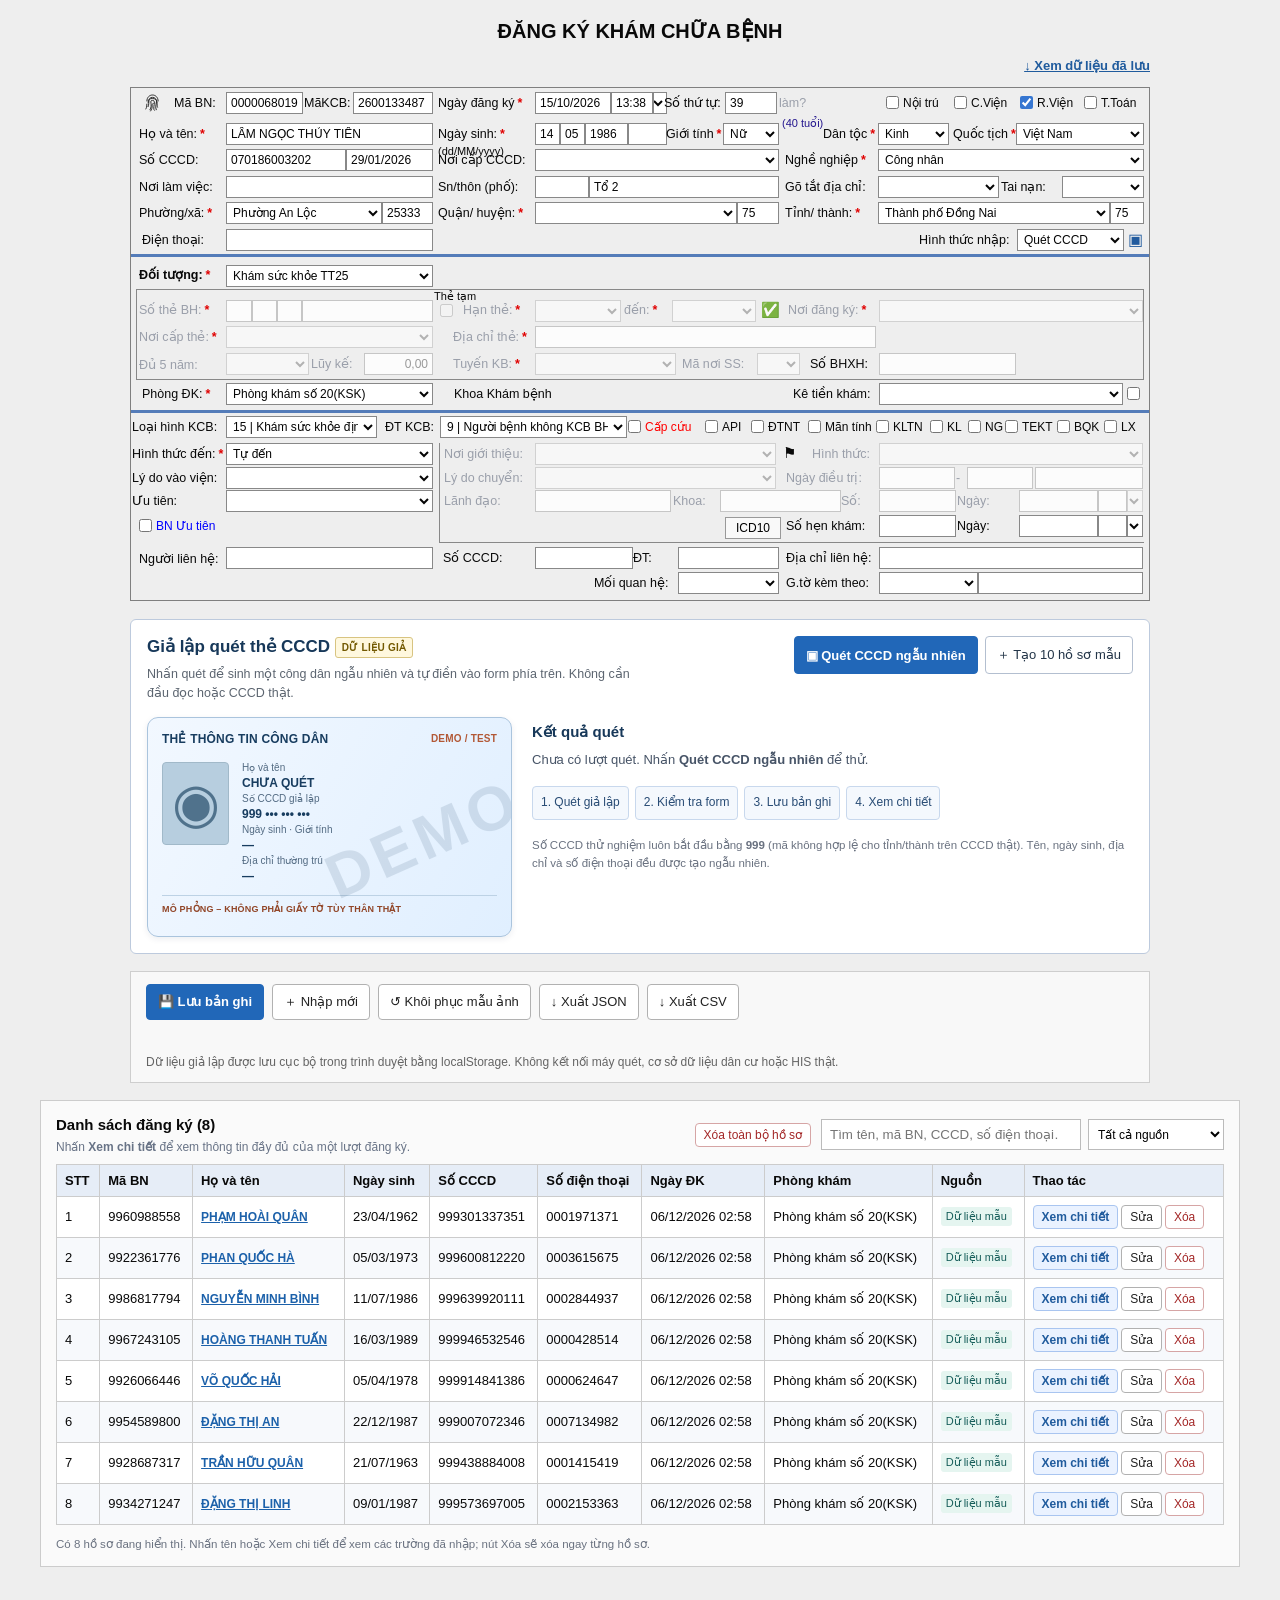
==== ban-chay-truc-tiep.html @ fde7bf36 "Add HIS registration demo" ====
<!doctype html>
<html lang="vi">
<head>
  <meta charset="UTF-8">
  <meta name="viewport" content="width=device-width, initial-scale=1.0">
  <meta name="description" content="Website giả lập đăng ký khám chữa bệnh: quét CCCD ngẫu nhiên và xem chi tiết danh sách hồ sơ, chạy offline.">
  <title>Đăng ký khám chữa bệnh – Mô phỏng HIS & quét CCCD</title>
  <style>
:root { font-family: Arial, Tahoma, sans-serif; color: #090909; background: #eee; }
* { box-sizing: border-box; }
body { margin: 0; min-width: 320px; font-family: Arial, Tahoma, sans-serif; background: #eee; }
main { padding: 0 12px 36px; }
h1 { text-align: center; font-size: 20px; font-weight: 700; line-height: 25px; margin: 19px 0 40px; }
.stage-scroll { max-width: 1020px; width: 100%; margin: 0 auto; overflow-x: auto; overflow-y: hidden; }
.his-frame {
  width: 1020px; height: 514px; position: relative; display: block;
  background: #eee; border: 1px solid #7f7f7f; font-family: Arial, Tahoma, sans-serif;
  font-size: 12.5px; line-height: normal; flex-shrink: 0;
}
.his-frame .label,
.his-frame .note,
.his-frame .subtle-text { position: absolute; line-height: 22px; white-space: nowrap; font-size: 12.5px; }
.his-frame .label { color: #080808; }
.his-frame .label.bold { font-weight: bold; }
.his-frame .label.blue { color: #0616d4; }
.his-frame .label.red { color: red; }
.his-frame .label.muted { color: #9a9faa; }
.his-frame .required { color: #e00000; margin-left: 3px; font-weight: 700; }
.his-frame input:not([type=checkbox]),
.his-frame select,
.his-frame .fake-button {
  position: absolute; width: 100px; height: 22px; padding: 1px 4px;
  background: #fff; color: #050505; border: 1px solid #888;
  border-radius: 0; font-family: Arial, Tahoma, sans-serif; font-size: 12px;
  box-shadow: none; outline-offset: 0;
}
.his-frame input:focus, .his-frame select:focus, .his-frame .fake-button:focus-visible {
  outline: 2px solid #2574c9; outline-offset: -1px;
}
.his-frame select { padding: 0 2px; }
.his-frame input:disabled, .his-frame select:disabled,
.his-frame input:read-only { background: #fcfcfc; color: #999; border-color: #c6c6c6; }
.his-frame .right-text { text-align: right; }
.his-frame .checkbox-field { position: absolute; height: 21px; white-space: nowrap; display: flex; align-items: center; gap: 4px; font-size: 12px; cursor: pointer; }
.his-frame .checkbox-field input { appearance: auto; margin: 0; width: 13px; height: 13px; accent-color: #3676d1; flex: none; }
.his-frame .checkbox-field.muted { color: #9a9faa; }
.his-frame .checkbox-field.blue { color: blue; }
.his-frame .checkbox-field.red { color: red; }
.his-frame .divider { position: absolute; left: 0; width: 1018px; height: 3px; background: #547cb9; }
.his-frame .panel { position: absolute; border: 1px solid #999; pointer-events: none; }
.his-frame .fingerprint { position: absolute; left: 14px; top: 6px; width: 15px; height: 19px; }
.his-frame .note { font-size: 11px; }
.his-frame .age { font-size: 11px; color: #24168e; font-weight: normal; }
.his-frame .mini-button { position: absolute; min-height: 21px; border: 1px solid #999; background: #f9f9f9; padding: 0 5px; cursor: pointer; font-size: 12px; font-family: Arial; }
.his-frame .mini-button:focus-visible { outline: 2px solid #3577c5; }
.his-frame .symbol { position: absolute; line-height: 20px; text-align: center; font-size: 15px; }
.his-frame .wide-select { font-size: 12px; }
.his-frame .insurance-overlay { position:absolute; left:5px; top:201px; width:1008px; height:91px; border: 1px solid #888; pointer-events: none; }
.his-frame .referral-area { position:absolute; left:308px; top:355px; width:705px; height:100px; border-left: 1px solid #888; border-bottom: 1px solid #888; pointer-events: none; }
.his-frame .demo-selected { background: #1877d6 !important; color: white !important; }
.actions, .records-section { max-width: 1020px; margin: 17px auto 0; }
.actions { background: #f8f8f8; padding: 12px 15px; border: 1px solid #cecece; }
.button-group { display: flex; flex-wrap: wrap; gap: 8px; }
.actions button, .records-section button { font: 13px Arial, sans-serif; padding: 8px 11px; background: #fff; border: 1px solid #b1b1b1; color: #222; border-radius: 4px; cursor: pointer; }
.actions button:hover, .records-section button:hover { background: #e9f1ff; }
.actions button.primary { background: #2167b8; color: white; border-color: #2167b8; font-weight: 600; }
.actions button.primary:hover { background: #19518f; }
.actions .status { margin: 10px 0 5px; min-height: 17px; font-size: 13px; color: #285180; }
.actions .status.error { color: #b3261e; }
.actions small { font-size: 12px; color: #646464; }
.records-section { padding: 15px; background: #fafafa; border: 1px solid #ccc; }
.section-header { display: flex; justify-content: space-between; align-items: center; gap: 14px; margin-bottom: 10px; }
.section-header h2 { margin: 0; font-size: 15px; }
.section-header input { width: 290px; max-width: 100%; height: 31px; border: 1px solid #bbb; padding: 5px 8px; }
.table-scroll { overflow-x: auto; }
.records-section table { border-collapse: collapse; width: 100%; min-width: 800px; font-size: 12.5px; background: #fff; }
.records-section th, .records-section td { border: 1px solid #ccc; padding: 8px; text-align: left; vertical-align: middle; }
.records-section th { background: #e6edf7; }
.records-section .empty { text-align: center; color: #777; padding: 18px; }
.records-section button { padding: 4px 8px; font-size: 12px; margin-right: 3px; }
@media (max-width: 1050px) { .stage-scroll { border-right: 1px solid #bbb; } }
@media (max-width: 600px) {
  main { padding: 0 8px 24px; }
  h1 { font-size: 18px; margin: 14px 0 23px; }
  .section-header { align-items: flex-start; flex-direction: column; }
  .section-header input { width: 100%; }
}

/* Scanner CCCD và bảng hồ sơ mở rộng. Các phần này nằm dưới form gốc. */
.scanner-section { max-width:1020px; margin:18px auto 0; border:1px solid #bdcadd; background:#fff; padding:16px; border-radius:6px; }
.scanner-heading {display:flex; justify-content:space-between; align-items:flex-start; gap:16px; margin-bottom:14px;}
.scanner-heading h2 { margin:0 0 7px; font-size:17px; color:#173859; }
.scanner-heading p {font-size:12.5px; color:#5c6570; line-height:1.5; margin:0; max-width:500px;}
.demo-pill {display:inline-flex; vertical-align:middle; padding:4px 6px; border-radius:3px; border:1px solid #d8c481; background:#fff8de; color:#735900; font-weight:700; font-size:10px; letter-spacing:.3px;}
.scanner-controls {display:flex; flex-wrap:wrap; gap:7px; justify-content:flex-end;}
.scanner-section button, .detail-dialog button {font:13px Arial,Tahoma,sans-serif; cursor:pointer; padding:9px 11px; background:#fff; color:#233548; border:1px solid #b3bfd0; border-radius:4px;}
.scanner-section button:hover, .detail-dialog button:hover {background:#eaf2fc;}
.scanner-section button.scan-primary, .detail-actions button.primary {background:#2167b8; border-color:#2167b8; color:white; font-weight:600;}
.scanner-section button.scan-primary:hover, .detail-actions button.primary:hover {background:#184f93;}
.scan-content {display:grid; grid-template-columns:365px minmax(0,1fr); gap:20px; align-items:stretch;}
.mock-card {background:linear-gradient(120deg,#f2f8ff,#e0efff); border:1px solid #aac4dd; border-radius:11px; padding:14px; min-height:220px; box-shadow:0 2px 6px rgba(15,43,77,.08); color:#183d60; position:relative; overflow:hidden;}
.mock-card::after {content:'DEMO'; pointer-events:none; position:absolute; right:-15px; bottom:62px; transform:rotate(-24deg); opacity:.12; font-weight:900; font-size:62px; letter-spacing:5px;}
.mock-card-top,.mock-card-bottom {display:flex; align-items:center; justify-content:space-between; font-size:12px; letter-spacing:.2px;}
.mock-card-top span {font-weight:700; font-size:10px; color:#b25836;}
.mock-card-body {display:flex; gap:13px; margin:16px 0 12px;}
.mock-avatar {flex:0 0 67px; height:83px; background:#b7cedf; color:#50728c; border:1px solid #a1b9c9; border-radius:4px; font-size:55px; text-align:center; line-height:80px;}
.mock-card-info {display:grid; grid-template-columns:1fr; gap:3px; font-size:11px; min-width:0;}
.mock-card-info span {font-size:10px; color:#536b83;}
.mock-card-info strong {font-size:12px; overflow-wrap:anywhere;}
.mock-card-bottom {font-size:9px; font-weight:700; color:#914527; border-top:1px solid #bdd2e5; padding-top:8px;}
.scanner-explanation {font-size:13px; line-height:1.6; color:#475467;}
.scanner-explanation h3 {font-size:15px; color:#173859; margin:3px 0 6px;}
.scanner-explanation p {margin:0 0 12px;}
.scan-steps {display:flex; flex-wrap:wrap; gap:6px; margin:16px 0;}
.scan-steps span {border:1px solid #c8d8ed; background:#f4f8fd; color:#294c75; padding:6px 8px; border-radius:4px; font-size:12px;}
.scanner-explanation .scanner-note {font-size:11.5px; color:#6a7280;}
.records-section .section-header p {font-size:12px; color:#687386; margin:7px 0 0;}
.records-filters {display:flex; gap:7px; align-items:center; flex-wrap:wrap;}
.records-filters #search-records {width:260px;}
.records-filters select {height:31px; border:1px solid #bbb; padding:4px 5px; background:#fff; font-size:12px;}
.records-section table {min-width:990px;}
.records-section tbody tr:hover {background:#f6faff;}
.records-section td.actions-cell {white-space:nowrap;}
.records-section .detail-row-btn {background:#eaf2ff; border-color:#a9c5f0; color:#205b9d; font-weight:600;}
.records-section .link-name {background:transparent; border:0; color:#1c61aa; text-decoration:underline; padding:0; font-weight:600;}
.records-section .link-name:hover {background:transparent; color:#114273;}
.source-tag {display:inline-block; font-size:11px; padding:3px 5px; color:#155d59; background:#e5f5f0; border-radius:3px; white-space:nowrap;}
.table-tip {color:#6a7280; font-size:11.5px; margin:12px 0 0;}
.his-frame button.scan-shortcut {background:transparent; border:0; padding:0; cursor:pointer; font-size:16px; color:#225b9e; position:absolute;}
.his-frame button.scan-shortcut:hover {background:#e5f0ff;}
.detail-dialog {position:fixed; width:min(880px,calc(100vw - 26px)); max-width:880px; max-height:min(90vh,1000px); padding:0; border:1px solid #a9bcd0; border-radius:8px; box-shadow:0 15px 60px rgba(0,0,0,.24); color:#1a2738; background:#fff; font-family:Arial,Tahoma,sans-serif;}
.detail-dialog::backdrop {background:rgba(22,32,50,.59);}
.detail-header {padding:17px 21px 15px; background:#e9f2fd; border-bottom:1px solid #cbdbea; display:flex; align-items:flex-start; justify-content:space-between; gap:12px;}
.detail-eyebrow {font-size:10px; letter-spacing:1px; font-weight:700; color:#4e6784;}
.detail-header h2 {margin:6px 0; font-size:21px;}
.detail-header p {font-size:12px; color:#64728a; margin:0;}
.detail-dialog .detail-close {font-size:18px; padding:5px 11px; line-height:1;}
.detail-toolbar {padding:10px 21px; display:flex; justify-content:space-between; align-items:center; gap:8px; border-bottom:1px solid #eceff3;}
.detail-toolbar .show-all {font-size:12px; color:#44536a; display:flex; align-items:center; gap:6px; cursor:pointer;}
.detail-content {padding:16px 21px 20px; overflow-y:auto; max-height:calc(90vh - 230px);}
.detail-group {margin-bottom:16px;}
.detail-group h3 {font-size:13px; margin:0; color:#275c92; padding:9px 10px; background:#eaf2fb; border:1px solid #d1e1f4;}
.detail-grid {display:grid; grid-template-columns:repeat(2,minmax(0,1fr)); border-left:1px solid #e0e6ef; border-top:0;}
.detail-field {display:flex; flex-direction:column; gap:5px; padding:10px; border-right:1px solid #e0e6ef; border-bottom:1px solid #e0e6ef; min-width:0;}
.detail-field dt {font-size:11px; color:#69788c;}
.detail-field dd {font-size:13px; font-weight:600; color:#263342; margin:0; overflow-wrap:anywhere;}
.detail-field dd.no-value {color:#a3a9b2; font-weight:normal;}
.detail-actions {display:flex; justify-content:flex-end; gap:7px; padding:12px 21px; border-top:1px solid #d6e0eb; background:#f7f9fc;}
@media(max-width:850px){.scanner-heading{flex-direction:column;} .scanner-controls{justify-content:flex-start;} .scan-content{grid-template-columns:1fr;} .mock-card{max-width:480px;} .records-filters{width:100%;} .records-filters #search-records{flex:1; min-width:180px;} }
@media(max-width:480px){.scanner-section{padding:12px;} .mock-card{padding:9px;} .mock-card-top{font-size:10px;} .detail-grid{grid-template-columns:1fr;} .detail-header{padding:12px;} .detail-content{padding:10px;} .detail-actions{flex-wrap:wrap;} .detail-toolbar{padding:9px 12px;} }

.list-shortcut {max-width:1020px; margin:-26px auto 14px; text-align:right; font-size:13px;}
.list-shortcut a {color:#205b9d; font-weight:600;}
.records-section {max-width:1200px; scroll-margin-top:12px;}
.records-section table {font-size:13px;}
.records-section tbody tr:nth-child(even) {background:#f7f9fc;}
.records-section .delete-row, .records-section .delete-all {color:#a32626; border-color:#d6a5a5;}
.records-section .delete-row:hover, .records-section .delete-all:hover {background:#fff0f0;}
.records-section button:disabled {opacity:.5; cursor:not-allowed;}

  </style>
</head>
<body>
  <main>
    <h1>ĐĂNG KÝ KHÁM CHỮA BỆNH</h1>
    <p class="list-shortcut"><a href="#registration-list">↓ Xem dữ liệu đã lưu</a></p>
    <div class="stage-scroll" role="region" aria-label="Form đăng ký khám chữa bệnh; cuộn ngang nếu màn hình nhỏ" tabindex="0">
      <form id="registration-form" class="his-frame" autocomplete="off" novalidate>
        <!-- Các trường HTML được tạo bằng app.js sau khi DOM đã sẵn sàng (script defer). -->
      </form>
    </div>

    <section class="scanner-section" aria-labelledby="scanner-title">
      <div class="scanner-heading">
        <div>
          <h2 id="scanner-title">Giả lập quét thẻ CCCD <span class="demo-pill">DỮ LIỆU GIẢ</span></h2>
          <p>Nhấn quét để sinh một công dân ngẫu nhiên và tự điền vào form phía trên. Không cần đầu đọc hoặc CCCD thật.</p>
        </div>
        <div class="scanner-controls">
          <button id="scan-cccd" class="scan-primary" type="button">▣ Quét CCCD ngẫu nhiên</button>
          <button id="generate-records" type="button">＋ Tạo 10 hồ sơ mẫu</button>
        </div>
      </div>
      <div class="scan-content">
        <div class="mock-card" id="mock-card" aria-live="polite">
          <div class="mock-card-top"><strong>THẺ THÔNG TIN CÔNG DÂN</strong><span>DEMO / TEST</span></div>
          <div class="mock-card-body">
            <div class="mock-avatar" aria-hidden="true">◉</div>
            <div class="mock-card-info">
              <span>Họ và tên</span><strong id="card-full-name">CHƯA QUÉT</strong>
              <span>Số CCCD giả lập</span><strong id="card-national-id">999 ••• ••• •••</strong>
              <span>Ngày sinh · Giới tính</span><strong id="card-birth">—</strong>
              <span>Địa chỉ thường trú</span><strong id="card-address">—</strong>
            </div>
          </div>
          <div class="mock-card-bottom">MÔ PHỎNG – KHÔNG PHẢI GIẤY TỜ TÙY THÂN THẬT</div>
        </div>
        <div class="scanner-explanation">
          <h3>Kết quả quét</h3>
          <p id="scan-result" role="status">Chưa có lượt quét. Nhấn <strong>Quét CCCD ngẫu nhiên</strong> để thử.</p>
          <div class="scan-steps"><span>1. Quét giả lập</span><span>2. Kiểm tra form</span><span>3. Lưu bản ghi</span><span>4. Xem chi tiết</span></div>
          <p class="scanner-note">Số CCCD thử nghiệm luôn bắt đầu bằng <strong>999</strong> (mã không hợp lệ cho tỉnh/thành trên CCCD thật). Tên, ngày sinh, địa chỉ và số điện thoại đều được tạo ngẫu nhiên.</p>
        </div>
      </div>
    </section>

    <section class="actions" aria-label="Thao tác trên form">
      <div class="button-group">
        <button type="submit" form="registration-form" class="primary">💾 Lưu bản ghi</button>
        <button id="new-record" type="button">＋ Nhập mới</button>
        <button id="reset-demo" type="button">↺ Khôi phục mẫu ảnh</button>
        <button id="export-json" type="button">↓ Xuất JSON</button>
        <button id="export-csv" type="button">↓ Xuất CSV</button>
      </div>
      <p id="status-message" class="status" aria-live="polite"></p>
      <small>Dữ liệu giả lập được lưu cục bộ trong trình duyệt bằng localStorage. Không kết nối máy quét, cơ sở dữ liệu dân cư hoặc HIS thật.</small>
    </section>

    <section class="records-section" id="registration-list" aria-label="Danh sách hồ sơ đã lưu">
      <div class="section-header">
        <div>
          <h2>Danh sách đăng ký <span id="record-count">(0)</span></h2>
          <p>Nhấn <strong>Xem chi tiết</strong> để xem thông tin đầy đủ của một lượt đăng ký.</p>
        </div>
        <div class="records-filters">
          <button id="delete-all" class="delete-all" type="button">Xóa toàn bộ hồ sơ</button>
          <input id="search-records" type="search" placeholder="Tìm tên, mã BN, CCCD, số điện thoại…" aria-label="Tìm hồ sơ">
          <select id="filter-source" aria-label="Lọc nguồn đăng ký"><option value="">Tất cả nguồn</option><option value="Quét CCCD giả lập">Quét CCCD giả lập</option><option value="Dữ liệu mẫu">Dữ liệu mẫu</option><option value="Nhập thủ công">Nhập thủ công</option></select>
        </div>
      </div>
      <div class="table-scroll">
        <table>
          <thead><tr><th>STT</th><th>Mã BN</th><th>Họ và tên</th><th>Ngày sinh</th><th>Số CCCD</th><th>Số điện thoại</th><th>Ngày ĐK</th><th>Phòng khám</th><th>Nguồn</th><th>Thao tác</th></tr></thead>
          <tbody id="records-body"><tr><td colspan="10" class="empty">Chưa có hồ sơ nào được lưu.</td></tr></tbody>
        </table>
      </div>
      <p class="table-tip">Có <span id="visible-count">0</span> hồ sơ đang hiển thị. Nhấn tên hoặc Xem chi tiết để xem các trường đã nhập; nút Xóa sẽ xóa ngay từng hồ sơ.</p>
    </section>
  </main>

  <dialog id="record-detail-dialog" class="detail-dialog" aria-labelledby="detail-title">
    <div class="detail-header">
      <div><span class="detail-eyebrow">HỒ SƠ ĐĂNG KÝ KHÁM CHỮA BỆNH</span><h2 id="detail-title">Chi tiết hồ sơ</h2><p id="detail-subtitle"></p></div>
      <button type="button" id="close-detail" class="detail-close" aria-label="Đóng cửa sổ">✕</button>
    </div>
    <div class="detail-toolbar">
      <label class="show-all"><input id="show-all-detail" type="checkbox"> Hiển thị cả trường chưa nhập</label>
      <span class="demo-pill">DỮ LIỆU MÔ PHỎNG</span>
    </div>
    <div class="detail-content" id="detail-content"></div>
    <div class="detail-actions">
      <button id="download-one" type="button">↓ Xuất JSON hồ sơ</button>
      <button id="edit-from-detail" type="button" class="primary">✎ Chỉnh sửa hồ sơ</button>
      <button id="close-detail-footer" type="button">Đóng</button>
    </div>
  </dialog>
<script>
'use strict';

// HIS form mô phỏng. Mọi tọa độ tính theo pixel tương đối với khung 1020 × 514.
// Các control là <input>, <select>, <button> HTML THẬT, không phải ảnh nền.
(() => {
  const form = document.getElementById('registration-form');
  const tbody = document.getElementById('records-body');
  const statusEl = document.getElementById('status-message');
  const STORAGE_KEY = 'his-registration-demo-v1';
  const requiredIds = ['registration_date', 'full_name', 'birth_day', 'birth_month', 'birth_year',
    'gender', 'ethnicity', 'nationality', 'occupation', 'ward', 'district', 'province',
    'patient_group', 'department', 'arrival_method'];
  const insuranceIds = [];
  const insuranceLabels = [];
  let editingId = null;
  let records = [];

  function pos(el, x, y, w, h) {
    el.style.left = `${x}px`;
    el.style.top = `${y}px`;
    if (w !== undefined) el.style.width = `${w}px`;
    if (h !== undefined) el.style.height = `${h}px`;
    return el;
  }
  function add(tag, cls, x, y, w, h) {
    const el = document.createElement(tag);
    if (cls) el.className = cls;
    pos(el, x, y, w, h);
    form.appendChild(el);
    return el;
  }
  function label(text, x, y, w, opt = {}) {
    const el = add('label', `label ${opt.muted ? 'muted ' : ''}${opt.bold ? 'bold ' : ''}${opt.color || ''}`, x, y, w);
    if (opt.for) el.htmlFor = opt.for;
    if (opt.align) el.style.textAlign = opt.align;
    el.appendChild(document.createTextNode(text));
    if (opt.star) {
      const star = document.createElement('span');
      star.className = 'required'; star.textContent = '*'; el.appendChild(star);
    }
    if (opt.insurance) insuranceLabels.push(el);
    return el;
  }
  function note(text, x, y, w, css = '') {
    return Object.assign(add('div', `note ${css}`, x, y, w), { textContent: text });
  }
  function input(id, x, y, w, value = '', opt = {}) {
    const el = add('input', opt.cls || '', x, y, w, opt.h || 22);
    el.type = opt.type || 'text'; el.name = id; el.id = id; el.value = value;
    if (opt.title) el.title = opt.title;
    if (opt.maxLength) el.maxLength = opt.maxLength;
    if (opt.placeholder) el.placeholder = opt.placeholder;
    if (opt.numeric) el.inputMode = 'numeric';
    if (opt.disabled) el.disabled = true;
    if (opt.readOnly) el.readOnly = true;
    if (opt.insurance) insuranceIds.push(id);
    return el;
  }
  function select(id, x, y, w, values, selected = '', opt = {}) {
    const el = add('select', opt.cls || '', x, y, w, opt.h || 22);
    el.name = id; el.id = id; el.title = opt.title || id;
    for (const item of values) {
      const option = document.createElement('option');
      if (Array.isArray(item)) { option.value = item[0]; option.textContent = item[1]; }
      else { option.value = item; option.textContent = item; }
      el.appendChild(option);
    }
    el.value = selected;
    if (opt.disabled) el.disabled = true;
    if (opt.insurance) insuranceIds.push(id);
    return el;
  }
  function checkbox(id, x, y, text, opt = {}) {
    const wrap = add('label', `checkbox-field ${opt.css || ''}`, x, y, opt.w);
    const el = document.createElement('input'); el.type = 'checkbox'; el.name = id; el.id = id;
    el.checked = Boolean(opt.checked);
    if (opt.disabled) el.disabled = true;
    wrap.appendChild(el);
    wrap.appendChild(document.createTextNode(text));
    if (opt.insurance) insuranceIds.push(id);
    return el;
  }
  function line(y) { add('div', 'divider', 0, y); }
  function button(text, x, y, w, action) {
    const el = add('button', 'mini-button', x, y, w, 22);
    el.type = 'button'; el.textContent = text; el.addEventListener('click', action);
    return el;
  }
  const blankSelect = ['', 'Có', 'Không'];
  const yesNo = ['', 'Có', 'Không'];

  // Đường phân khu, panel và biểu tượng đầu dòng.
  add('div', 'insurance-overlay', 5, 201, 1008, 91);
  add('div', 'referral-area', 308, 355, 705, 100);
  line(166); line(322);
  const svg = add('div', 'fingerprint', 14, 6, 15, 19);
  svg.innerHTML = `<svg viewBox="0 0 24 28" width="15" height="19" fill="none" stroke="#222" stroke-width="1.5" stroke-linecap="round" aria-hidden="true"><path d="M3 10c0-13 18-13 18 0M5 13c-1-12 15-12 14 0M8 24c5-8-2-15 4-15 7 0-1 13 3 16M5 19c3-7-2-13 7-13 10 0 6 11 8 14M9 26c5-6 0-12 4-12M3 15c0 5-1 7-2 8M18 24c-2-4 0-8 0-11"/></svg>`;

  // ────────────────── 1. THÔNG TIN BỆNH NHÂN ──────────────────
  label('Mã BN:', 43, 4, 53, {for: 'patient_code'});
  input('patient_code', 95, 4, 77, '0000068019', { numeric: true, maxLength: 15 });
  label('MãKCB:', 173, 4, 50, {for: 'visit_code'});
  input('visit_code', 222, 4, 80, '2600133487', { numeric: true, maxLength: 18 });
  label('Ngày đăng ký', 307, 4, 97, {star: true, for: 'registration_date'});
  input('registration_date', 404, 4, 76, '15/10/2026', { maxLength: 10, title: 'Định dạng dd/mm/yyyy' });
  input('registration_time', 480, 4, 42, '13:38', {maxLength: 5, title: 'HH:mm'});
  select('registration_time_list', 522, 4, 14, [''], '', {title: 'Chọn giờ'});
  label('Số thứ tự:', 533, 4, 62, {for: 'queue_number'});
  input('queue_number', 594, 4, 52, '39', {numeric: true});
  label('làm?', 648, 4, 42, {muted: true});
  note('(40 tuổi)', 651, 24, 85, 'age');
  checkbox('inpatient', 755, 4, 'Nội trú', {w: 68});
  checkbox('transferred', 823, 4, 'C.Viện', {w: 66});
  checkbox('discharged', 889, 4, 'R.Viện', {w: 64, checked: true});
  checkbox('settled', 953, 4, 'T.Toán', {w: 63});

  label('Họ và tên:', 8, 35, 86, {star: true, for: 'full_name'});
  input('full_name', 95, 35, 207, 'LÂM NGỌC THỦY TIÊN');
  label('Ngày sinh:', 307, 35, 97, {star: true, for: 'birth_day'});
  note('(dd/MM/yyyy)', 307, 52, 100, 'muted');
  input('birth_day', 404, 35, 25, '14', {maxLength: 2, numeric:true, title:'Ngày sinh (ngày)'});
  input('birth_month', 429, 35, 25, '05', {maxLength: 2, numeric:true, title:'Ngày sinh (tháng)'});
  input('birth_year', 454, 35, 43, '1986', {maxLength: 4, numeric:true, title:'Ngày sinh (năm)'});
  input('birth_extra', 497, 35, 39, '');
  label('Giới tính', 535, 35, 56, {star: true, for: 'gender'});
  select('gender', 592, 35, 56, ['', 'Nam', 'Nữ', 'Khác'], 'Nữ');
  label('Dân tộc', 692, 35, 55, {star: true, for: 'ethnicity'});
  select('ethnicity', 747, 35, 71, ['', 'Kinh', 'Tày', 'Thái', 'Hoa', 'Khác'], 'Kinh');
  label('Quốc tịch', 822, 35, 63, {star: true, for: 'nationality'});
  select('nationality', 885, 35, 128, ['', 'Việt Nam', 'Khác'], 'Việt Nam');

  label('Số CCCD:', 8, 61, 87, {for: 'national_id'});
  input('national_id', 95, 61, 120, '070186003202', {maxLength: 12, numeric:true});
  input('id_issue_date', 215, 61, 87, '29/01/2026', {maxLength: 10, title: 'Ngày cấp CCCD'});
  label('Nơi cấp CCCD:', 307, 61, 97, {for: 'id_issue_place'});
  select('id_issue_place', 404, 61, 244, ['', 'Bộ Công an', 'Cục Cảnh sát QLHC về TTXH', 'Công an tỉnh Đồng Nai'], '');
  label('Nghề nghiệp', 654, 61, 93, {star: true, for: 'occupation'});
  select('occupation', 747, 61, 266, ['', 'Công nhân', 'Nông dân', 'Nhân viên văn phòng', 'Công chức', 'Viên chức', 'Học sinh / Sinh viên', 'Khác'], 'Công nhân');

  label('Nơi làm việc:', 8, 88, 87, {for: 'workplace'});
  input('workplace', 95, 88, 207);
  label('Sn/thôn (phố):', 307, 88, 97, {for: 'house_number'});
  input('house_number', 404, 88, 54);
  input('hamlet', 458, 88, 190, 'Tổ 2', {title:'Thôn / phố'});
  label('Gõ tắt địa chỉ:', 654, 88, 93, {for:'address_shortcut'});
  select('address_shortcut', 747, 88, 121, ['', 'Địa chỉ thường trú', 'Địa chỉ tạm trú'], '');
  label('Tai nạn:', 870, 88, 61, {for: 'accident'});
  select('accident', 931, 88, 82, ['', 'Không', 'Có'], '');

  label('Phường/xã:', 8, 114, 87, {star:true, for:'ward'});
  select('ward', 95, 114, 156, ['', 'Phường An Lộc', 'Phường Bình Long', 'Phường Đồng Xoài', 'Phường Trấn Biên', 'Xã khác'], 'Phường An Lộc');
  input('ward_code', 251, 114, 51, '25333', {numeric:true});
  label('Quận/ huyện:', 307, 114, 97, {star:true, for:'district'});
  select('district', 404, 114, 202, ['', 'Thành phố Long Khánh', 'Thành phố Biên Hòa', 'Huyện Xuân Lộc', 'Huyện Trảng Bom', 'Khác'], '');
  input('district_code', 606, 114, 42, '75', {numeric:true});
  label('Tỉnh/ thành:', 654, 114, 93, {star:true, for:'province'});
  select('province', 747, 114, 232, ['', 'Thành phố Đồng Nai', 'Tỉnh Đồng Nai', 'TP. Hồ Chí Minh', 'Tỉnh khác'], 'Thành phố Đồng Nai');
  input('province_code', 979, 114, 34, '75', {numeric:true});

  label('Điện thoại:', 11, 141, 84, {for:'phone'});
  input('phone', 95, 141, 207, '', {type:'tel', maxLength:15});
  label('Hình thức nhập:', 788, 141, 98, {for:'input_method'});
  select('input_method', 886, 141, 107, ['Quét CCCD', 'Nhập thủ công', 'Quét BHYT'], 'Quét CCCD');
  const lock = add('button', 'symbol scan-shortcut', 994, 141, 20, 22); lock.type='button'; lock.id='scan-shortcut'; lock.textContent = '▣'; lock.title = 'Quét CCCD giả lập để tự điền form'; lock.setAttribute('aria-label','Quét CCCD giả lập');

  // ────────────────── 2. ĐỐI TƯỢNG / THẺ BHYT ──────────────────
  label('Đối tượng:', 8, 176, 87, {star:true, bold:true, for:'patient_group'});
  select('patient_group', 95, 177, 207, ['', 'Khám sức khỏe TT25', 'Bảo hiểm y tế (BHYT)', 'Khám dịch vụ', 'Khám sức khỏe định kỳ', 'Khám cấp cứu'], 'Khám sức khỏe TT25');
  label('Số thẻ BH:', 8, 211, 87, {star:true, muted:true, for:'insurance_number', insurance:true});
  input('insurance_part1', 95, 212, 26, '', {disabled:true, insurance:true});
  input('insurance_part2', 121, 212, 25, '', {disabled:true, insurance:true});
  input('insurance_part3', 146, 212, 25, '', {disabled:true, insurance:true});
  input('insurance_number', 171, 212, 131, '', {disabled:true, insurance:true});
  note('Thẻ tạm', 303, 197, 54);
  checkbox('temporary_card', 309, 212, '', {w:18, disabled:true, insurance:true});
  label('Hạn thẻ:', 332, 211, 72, {star:true, muted:true, for:'insurance_start', insurance:true});
  select('insurance_start', 404, 212, 86, ['', '01/01/2026', '01/01/2027', '01/01/2028'], '', {disabled:true, insurance:true});
  label('đến:', 493, 211, 48, {star:true, muted:true, for:'insurance_end', insurance:true});
  select('insurance_end', 541, 212, 84, ['', '31/12/2026', '31/12/2027', '31/12/2028'], '', {disabled:true, insurance:true});
  const verify = add('span', 'symbol', 628, 212, 22); verify.textContent = '✅'; verify.title='Kiểm tra thẻ: mô phỏng, không tra cứu thực';
  label('Nơi đăng ký:', 657, 211, 91, {star:true, muted:true, for:'insurance_registration_place', insurance:true});
  select('insurance_registration_place', 748, 212, 264, ['', 'Bệnh viện đa khoa', 'Trạm y tế xã', 'Cơ sở khác'], '', {disabled:true, insurance:true});
  label('Nơi cấp thẻ:', 8, 238, 87, {star:true, muted:true, for:'insurance_issued_by', insurance:true});
  select('insurance_issued_by', 95, 238, 207, ['', 'BHXH tỉnh Đồng Nai', 'BHXH Việt Nam', 'Nơi khác'], '', {disabled:true, insurance:true});
  label('Địa chỉ thẻ:', 322, 238, 82, {star:true, muted:true, for:'insurance_address', insurance:true});
  input('insurance_address', 404, 238, 341, '', {disabled:true, insurance:true});
  label('Đủ 5 năm:', 8, 266, 87, {muted:true, for:'five_years', insurance:true});
  select('five_years', 95, 265, 83, yesNo, '', {disabled:true, insurance:true});
  label('Lũy kế:', 180, 265, 54, {muted:true, for:'accumulated', insurance:true});
  input('accumulated', 233, 265, 69, '0,00', {disabled:true, insurance:true, cls:'right-text'});
  label('Tuyến KB:', 322, 265, 82, {star:true, muted:true, for:'insurance_route', insurance:true});
  select('insurance_route', 404, 265, 141, ['', 'Đúng tuyến', 'Trái tuyến', 'Cấp cứu'], '', {disabled:true, insurance:true});
  label('Mã nơi SS:', 551, 265, 75, {muted:true, for:'birthplace_code', insurance:true});
  select('birthplace_code', 626, 265, 43, ['', '75', '79'], '', {disabled:true, insurance:true});
  label('Số BHXH:', 679, 265, 69, {for:'social_insurance'});
  input('social_insurance', 748, 265, 137, '', {disabled:true, insurance:true});

  label('Phòng ĐK:', 11, 295, 84, {star:true, for:'department'});
  select('department', 95, 295, 207, ['', 'Phòng khám số 20(KSK)', 'Phòng khám số 1', 'Phòng khám số 2', 'Khám nội tổng hợp'], 'Phòng khám số 20(KSK)');
  label('Khoa Khám bệnh', 323, 295, 152);
  label('Kê tiền khám:', 662, 295, 86, {for:'examination_fee'});
  select('examination_fee', 748, 295, 244, ['', 'Có kê tiền khám', 'Không kê tiền khám', 'Miễn phí'], '');
  checkbox('fee_paid', 996, 295, '', {w:16});

  // ────────────────── 3. LOẠI KHÁM, CHUYỂN VIỆN, LIÊN HỆ ──────────────────
  label('Loại hình KCB:', 1, 328, 94, {for:'examination_type'});
  select('examination_type', 95, 328, 151,
    ['15 | Khám sức khỏe định kỳ', '01 | Khám bệnh', '02 | Điều trị ngoại trú', '03 | Cấp cứu'],
    '15 | Khám sức khỏe định kỳ');
  label('ĐT KCB:', 254, 328, 55, {for:'kcb_type'});
  select('kcb_type', 309, 328, 187,
    ['9 | Người bệnh không KCB BHYT', '1 | Người bệnh có BHYT', '2 | Khám dịch vụ'],
    '9 | Người bệnh không KCB BHYT');
  checkbox('emergency', 497, 328, 'Cấp cứu', {w:77, css:'red'});
  checkbox('api', 574, 328, 'API', {w:46});
  checkbox('dtn', 620, 328, 'ĐTNT', {w:56});
  checkbox('chronic', 677, 328, 'Mãn tính', {w:67});
  checkbox('kltn', 745, 328, 'KLTN', {w:53});
  checkbox('kl', 799, 328, 'KL', {w:38});
  checkbox('ng', 837, 328, 'NG', {w:38});
  checkbox('tekt', 874, 328, 'TEKT', {w:52});
  checkbox('bqk', 926, 328, 'BQK', {w:48});
  checkbox('lx', 973, 328, 'LX', {w:40});

  label('Hình thức đến:', 1, 355, 94, {star:true, for:'arrival_method'});
  select('arrival_method', 95, 355, 207, ['Tự đến', 'Chuyển tuyến', 'Cấp cứu', 'Đăng ký trực tuyến'], 'Tự đến');
  label('Nơi giới thiệu:', 313, 355, 91, {muted:true, for:'referral_source'});
  select('referral_source', 404, 355, 241, ['', 'Trạm y tế', 'Bệnh viện tuyến dưới', 'Cơ quan / Đơn vị'], '', {disabled:true});
  const referralSymbol = add('span', 'symbol', 647, 355, 22); referralSymbol.textContent = '⚑';
  label('Hình thức:', 681, 355, 67, {muted:true, for:'referral_method'});
  select('referral_method', 748, 355, 264, ['', 'Giấy chuyển tuyến', 'Giới thiệu', 'Khác'], '', {disabled:true});

  label('Lý do vào viện:', 1, 379, 94, {for:'reason_admission'});
  select('reason_admission', 95, 379, 207, ['', 'Khám sức khỏe', 'Khám bệnh', 'Điều trị', 'Theo hẹn'], '');
  label('Lý do chuyển:', 313, 379, 91, {muted:true, for:'transfer_reason'});
  select('transfer_reason', 404, 379, 241, ['', 'Theo yêu cầu chuyên môn', 'Theo yêu cầu người bệnh'], '', {disabled:true});
  label('Ngày điều trị:', 655, 379, 93, {muted:true, for:'treatment_start'});
  input('treatment_start', 748, 379, 76, '', {disabled:true});
  label('-', 825, 379, 10, {muted:true});
  input('treatment_end', 836, 379, 66, '', {disabled:true});
  input('treatment_notes', 904, 379, 108, '', {disabled:true});

  label('Ưu tiên:', 1, 402, 94, {for:'priority'});
  select('priority', 95, 402, 207, ['', 'Người cao tuổi', 'Người khuyết tật', 'Phụ nữ mang thai', 'Trẻ dưới 6 tuổi', 'Khác'], '');
  label('Lãnh đạo:', 313, 402, 91, {muted:true, for:'leader'});
  input('leader', 404, 402, 136, '', {disabled:true});
  label('Khoa:', 542, 402, 47, {muted:true, for:'referred_department'});
  input('referred_department', 589, 402, 121, '', {disabled:true});
  label('Số:', 710, 402, 38, {muted:true, for:'transfer_number'});
  input('transfer_number', 748, 402, 77, '', {disabled:true});
  label('Ngày:', 826, 402, 62, {muted:true, for:'transfer_date'});
  input('transfer_date', 888, 402, 79, '', {disabled:true});
  input('transfer_month', 967, 402, 29, '', {disabled:true});
  select('transfer_last', 996, 402, 16, [''], '', {disabled:true});

  checkbox('priority_patient', 8, 427, 'BN Ưu tiên', {w:138, css:'blue'});
  button('ICD10', 594, 429, 56, () => announce('Mã ICD-10 chỉ được mô phỏng. Chưa kết nối danh mục bệnh.', false));
  label('Số hẹn khám:', 655, 427, 93, {for:'appointment_number'});
  input('appointment_number', 748, 427, 77);
  label('Ngày:', 826, 427, 62, {for:'appointment_date'});
  input('appointment_date', 888, 427, 79, '', {title:'dd/mm/yyyy'});
  input('appointment_hour', 967, 427, 29);
  select('appointment_last', 996, 427, 16, [''], '');

  label('Người liên hệ:', 8, 460, 87, {for:'contact_name'});
  input('contact_name', 95, 459, 207);
  label('Số CCCD:', 312, 459, 92, {for:'contact_id'});
  input('contact_id', 404, 459, 98, '', {numeric:true});
  label('ĐT:', 502, 459, 45, {for:'contact_phone'});
  input('contact_phone', 547, 459, 101, '', {type:'tel'});
  label('Địa chỉ liên hệ:', 655, 459, 93, {for:'contact_address'});
  input('contact_address', 748, 459, 264);
  label('Mối quan hệ:', 463, 484, 84, {for:'relationship'});
  select('relationship', 547, 484, 101, ['', 'Bố', 'Mẹ', 'Vợ', 'Chồng', 'Con', 'Anh/Chị/Em', 'Khác'], '');
  label('G.tờ kèm theo:', 655, 484, 93, {for:'attached_document'});
  select('attached_document', 748, 484, 99, ['', 'CCCD', 'BHYT', 'Giấy chuyển viện', 'Giấy khác'], '');
  input('attached_document_number', 847, 484, 165);

  // ────────────────── TƯƠNG TÁC THỰC ──────────────────
  const formElements = [...form.querySelectorAll('input[name],select[name]')];
  const sample = Object.fromEntries(formElements.map(el => [el.name, el.type === 'checkbox' ? el.checked : el.value]));
  function announce(message, isError = false) {
    statusEl.textContent = message;
    statusEl.classList.toggle('error', isError);
  }
  function applyInsuranceState() {
    const enabled = selectValue('patient_group') === 'Bảo hiểm y tế (BHYT)';
    for (const id of insuranceIds) document.getElementById(id).disabled = !enabled;
    for (const el of insuranceLabels) el.classList.toggle('muted', !enabled);
  }
  function selectValue(id) { return document.getElementById(id)?.value || ''; }
  function updateAge() {
    const day = Number(selectValue('birth_day'));
    const month = Number(selectValue('birth_month'));
    const year = Number(selectValue('birth_year'));
    const node = form.querySelector('.age');
    if (!node) return;
    const today = new Date();
    const date = new Date(year, month-1, day);
    if (!year || year < 1900 || year > today.getFullYear() || date.getFullYear() !== year ||
       date.getMonth() !== month - 1 || date.getDate() !== day) { node.textContent = '(— tuổi)'; return; }
    let age = today.getFullYear() - year;
    if ((today.getMonth()+1 < month) || (today.getMonth()+1 === month && today.getDate() < day)) age--;
    node.textContent = `(${age} tuổi)`;
  }
  function applyReferralState() {
    const enabled = selectValue('arrival_method') === 'Chuyển tuyến';
    for (const id of ['referral_source','referral_method','transfer_reason','treatment_start',
      'treatment_end','treatment_notes','leader','referred_department','transfer_number','transfer_date',
      'transfer_month','transfer_last']) document.getElementById(id).disabled = !enabled;
  }
  function values() {
    return Object.fromEntries(formElements.map(el => [el.name, el.type === 'checkbox' ? el.checked : el.value.trim()]));
  }
  function assign(data) {
    for (const el of formElements) {
      if (!(el.name in data)) continue;
      if (el.type === 'checkbox') el.checked = Boolean(data[el.name]);
      else { ensureOption(el, data[el.name]); el.value = data[el.name] ?? ''; }
    }
    applyInsuranceState(); applyReferralState(); updateAge();
  }
  function validDate(day, month, year) {
    const date = new Date(year, month - 1, day);
    return date.getFullYear() === year && date.getMonth() === month - 1 && date.getDate() === day;
  }
  function isValidDMY(value) {
    const match = /^(\d{2})\/(\d{2})\/(\d{4})$/.exec(value);
    return !!match && validDate(+match[1], +match[2], +match[3]);
  }
  function validate(data) {
    for (const id of requiredIds) {
      if (!data[id]) {
        const el = document.getElementById(id);
        el.focus();
        announce(`Vui lòng nhập/chọn trường bắt buộc: ${el.getAttribute('title') || id}.`, true);
        return false;
      }
    }
    if (!validDate(+data.birth_day,+data.birth_month,+data.birth_year) ||
       +data.birth_year < 1900 || +data.birth_year > new Date().getFullYear()) {
      document.getElementById('birth_day').focus();
      announce('Ngày sinh không hợp lệ.', true); return false;
    }
    if (!isValidDMY(data.registration_date)) {
      document.getElementById('registration_date').focus();
      announce('Ngày đăng ký phải theo định dạng dd/mm/yyyy và là ngày hợp lệ.', true); return false;
    }
    if (data.national_id && !/^\d{9}$|^\d{12}$/.test(data.national_id)) {
      document.getElementById('national_id').focus();
      announce('Số CCCD/CMND phải gồm 9 hoặc 12 chữ số.', true); return false;
    }
    if (data.phone && !/^[\d+().\s-]{9,18}$/.test(data.phone)) {
      document.getElementById('phone').focus();
      announce('Số điện thoại chưa đúng định dạng.', true); return false;
    }
    return true;
  }
  function persist() {
    try { localStorage.setItem(STORAGE_KEY, JSON.stringify(records)); }
    catch (err) { announce('Không thể lưu vào trình duyệt. Hãy kiểm tra cài đặt lưu trữ.', true); }
  }
  // ────────────────── GIẢ LẬP QUÉT CCCD & DỮ LIỆU THỬ NGHIỆM ──────────────────
  // Tiền tố 999 không phải mã tỉnh/thành hợp lệ; không phát sinh CCCD thật.
  const demoFirstNames = ['NGUYỄN', 'TRẦN', 'LÊ', 'PHẠM', 'VÕ', 'ĐẶNG', 'HOÀNG', 'PHAN', 'ĐỖ', 'BÙI'];
  const demoMiddleNames = ['THỊ', 'NGỌC', 'MINH', 'THANH', 'QUỐC', 'VĂN', 'HỮU', 'GIA', 'ĐỨC', 'HOÀI'];
  const demoGivenNames = ['AN', 'BÌNH', 'CHÂU', 'DŨNG', 'GIANG', 'HÀ', 'HẢI', 'HÙNG', 'LAN', 'LINH', 'LONG', 'MAI', 'NAM', 'PHƯƠNG', 'QUÂN', 'THẢO', 'TRANG', 'TUẤN', 'UYÊN', 'VY'];
  const demoPlaces = [
    {province:'Tỉnh Đồng Nai', province_code:'75', district:'Thành phố Biên Hòa', district_code:'75', ward:'Phường Trấn Biên', ward_code:'25333', hamlet:'Tổ 2'},
    {province:'Tỉnh Đồng Nai', province_code:'75', district:'Thành phố Long Khánh', district_code:'75', ward:'Phường An Lộc', ward_code:'25333', hamlet:'Khu phố 3'},
    {province:'Tỉnh Đồng Nai', province_code:'75', district:'Thành phố Đồng Xoài', district_code:'75', ward:'Phường Đồng Xoài', ward_code:'25333', hamlet:'Tổ 5'},
    {province:'TP. Hồ Chí Minh', province_code:'79', district:'Thành phố Thủ Đức', district_code:'79', ward:'Phường Linh Trung', ward_code:'00001', hamlet:'Khu phố 1'},
    {province:'Tỉnh Tây Ninh', province_code:'80', district:'Thị xã Trảng Bàng', district_code:'80', ward:'Phường Trảng Bàng', ward_code:'00002', hamlet:'Khu phố 4'}
  ];
  const demoOccupations = ['Công nhân', 'Nông dân', 'Nhân viên văn phòng', 'Công chức', 'Viên chức', 'Học sinh / Sinh viên'];
  const pick = arr => arr[Math.floor(Math.random() * arr.length)];
  const randomDigits = count => Array.from({length:count}, () => Math.floor(Math.random()*10)).join('');
  const pad2 = n => String(n).padStart(2, '0');
  const dateDMY = d => `${pad2(d.getDate())}/${pad2(d.getMonth()+1)}/${d.getFullYear()}`;
  const timeHM = d => `${pad2(d.getHours())}:${pad2(d.getMinutes())}`;
  const createId = () => `${Date.now()}-${Math.random().toString(36).slice(2,11)}`;
  const today = () => new Date();
  let lastScanData = null;
  let detailRecordId = null;

  function makeMockPerson() {
    const location = pick(demoPlaces);
    const year = 1958 + Math.floor(Math.random()*50);
    const month = 1 + Math.floor(Math.random()*12);
    const lastDay = new Date(year,month,0).getDate();
    const day = 1 + Math.floor(Math.random()*lastDay);
    const gender = pick(['Nam','Nữ']);
    let nationalId;
    do {nationalId = `999${randomDigits(9)}`;} while (records.some(r => r.national_id === nationalId));
    return {
      patient_code: `99${randomDigits(8)}`,
      visit_code: `99${randomDigits(8)}`,
      queue_number: String(1+Math.floor(Math.random()*95)),
      registration_date: dateDMY(today()),
      registration_time: timeHM(today()),
      full_name: `${pick(demoFirstNames)} ${pick(demoMiddleNames)} ${pick(demoGivenNames)}`,
      birth_day:pad2(day), birth_month:pad2(month), birth_year:String(year), birth_extra:'',
      gender, ethnicity:'Kinh', nationality:'Việt Nam', national_id:nationalId,
      id_issue_date: `${pad2(1+Math.floor(Math.random()*28))}/${pad2(1+Math.floor(Math.random()*12))}/${2021+Math.floor(Math.random()*5)}`,
      id_issue_place:'Bộ Công an', occupation:pick(demoOccupations),
      workplace:'', house_number:String(1+Math.floor(Math.random()*120)),
      hamlet: location.hamlet, ward:location.ward, ward_code:location.ward_code,
      district:location.district, district_code:location.district_code,
      province:location.province, province_code:location.province_code,
      phone:`000${randomDigits(7)}`,
      input_method:'Quét CCCD',
      patient_group:'Khám sức khỏe TT25',
      department:'Phòng khám số 20(KSK)',
      examination_type:'15 | Khám sức khỏe định kỳ',
      kcb_type:'9 | Người bệnh không KCB BHYT',
      arrival_method:'Tự đến',
      discharged:false, emergency:false,
      accident:'Không',
      priority_patient:false,
      contact_name:'',contact_id:'',contact_phone:'',contact_address:'',relationship:''
    };
  }

  function ensureOption(el, value) {
    if (!value || el.tagName !== 'SELECT' || Array.from(el.options).some(o => o.value === value)) return;
    const option = document.createElement('option'); option.value=value; option.textContent=value; el.appendChild(option);
  }
  function fillFromScan(person, {scroll = true} = {}) {
    editingId = null;
    lastScanData = person;
    const empty = Object.fromEntries(formElements.map(el => [el.name, el.type === 'checkbox' ? false : '']));
    const defaults = {
      registration_date:dateDMY(today()), registration_time:timeHM(today()),
      patient_group:'Khám sức khỏe TT25', department:'Phòng khám số 20(KSK)',
      examination_type:'15 | Khám sức khỏe định kỳ',
      kcb_type:'9 | Người bệnh không KCB BHYT', arrival_method:'Tự đến'
    };
    assign({...empty, ...defaults, ...person});
    updateCard(person);
    announce(`Đã quét CCCD giả lập ${person.national_id} và tự điền form. Kiểm tra rồi bấm “Lưu bản ghi”.`);
    if (scroll) window.scrollTo({top:0, behavior:'smooth'});
  }
  function updateCard(person) {
    const fields = {
      'card-full-name':person.full_name,
      'card-national-id':person.national_id,
      'card-birth':`${person.birth_day}/${person.birth_month}/${person.birth_year} · ${person.gender}`,
      'card-address':`${person.hamlet}, ${person.ward}, ${person.district}, ${person.province}`
    };
    for (const [id,value] of Object.entries(fields)) document.getElementById(id).textContent=value;
    document.getElementById('scan-result').textContent = `Quét thành công: ${person.full_name} • CCCD: ${person.national_id} • Ngày sinh: ${person.birth_day}/${person.birth_month}/${person.birth_year}. Thông tin đã được điền vào form. Chọn “Lưu bản ghi” để đưa vào danh sách đăng ký.`;
    const card=document.getElementById('mock-card');
    card.classList.remove('scanned'); void card.offsetWidth; card.classList.add('scanned');
  }
  function makeSyntheticRecord(source='Dữ liệu mẫu') {
    const person=makeMockPerson();
    return {...sample, ...person, _id:createId(), _source:source, _createdAt:new Date().toISOString()};
  }

  // ────────────────── DANH SÁCH & XEM CHI TIẾT ──────────────────
  const detailGroups = [
    ['Thông tin đăng ký', [
      ['patient_code','Mã bệnh nhân'],['visit_code','Mã khám chữa bệnh'],['queue_number','Số thứ tự'],
      ['registration_date','Ngày đăng ký'],['registration_time','Giờ đăng ký'],['input_method','Hình thức nhập'],
      ['patient_group','Đối tượng'],['department','Phòng đăng ký'],['examination_fee','Kê tiền khám'],
      ['fee_paid','Đã thu phí'],['inpatient','Nội trú'],['transferred','Chuyển viện'],['discharged','Ra viện'],['settled','Thanh toán']
    ]],
    ['Thông tin căn cước công dân', [
      ['full_name','Họ và tên'],['birth_day','Ngày sinh (ngày)'],['birth_month','Ngày sinh (tháng)'],
      ['birth_year','Ngày sinh (năm)'],['gender','Giới tính'],['national_id','Số CCCD'],
      ['id_issue_date','Ngày cấp CCCD'],['id_issue_place','Nơi cấp CCCD'],
      ['ethnicity','Dân tộc'],['nationality','Quốc tịch'],['occupation','Nghề nghiệp'],['phone','Điện thoại']
    ]],
    ['Địa chỉ và nơi làm việc', [
      ['house_number','Số nhà'],['hamlet','Thôn / khu phố'],['ward','Phường / xã'],
      ['ward_code','Mã phường / xã'],['district','Quận / huyện'],['district_code','Mã quận / huyện'],
      ['province','Tỉnh / thành'],['province_code','Mã tỉnh / thành'],['workplace','Nơi làm việc'],
      ['address_shortcut','Gõ tắt địa chỉ'],['accident','Tai nạn']
    ]],
    ['BHYT / BHXH', [
      ['insurance_part1','Thẻ BH phần 1'],['insurance_part2','Thẻ BH phần 2'],['insurance_part3','Thẻ BH phần 3'],
      ['insurance_number','Số thẻ BH'],['temporary_card','Thẻ tạm'],['insurance_start','Hạn thẻ từ'],
      ['insurance_end','Hạn thẻ đến'],['insurance_registration_place','Nơi đăng ký BHYT'],
      ['insurance_issued_by','Nơi cấp thẻ'],['insurance_address','Địa chỉ thẻ'],
      ['five_years','Đủ 5 năm'],['accumulated','Lũy kế'],['insurance_route','Tuyến khám bệnh'],
      ['birthplace_code','Mã nơi sinh sống'],['social_insurance','Số BHXH']
    ]],
    ['Khám bệnh, chuyển tuyến & ưu tiên', [
      ['examination_type','Loại hình KCB'],['kcb_type','Đối tượng KCB'],['emergency','Cấp cứu'],
      ['api','API'],['dtn','ĐTNT'],['chronic','Mãn tính'],['kltn','KLTN'],['kl','KL'],['ng','NG'],
      ['tekt','TEKT'],['bqk','BQK'],['lx','LX'],['arrival_method','Hình thức đến'],
      ['reason_admission','Lý do vào viện'],['priority','Ưu tiên'],['priority_patient','BN ưu tiên'],
      ['referral_source','Nơi giới thiệu'],['referral_method','Hình thức chuyển'],
      ['transfer_reason','Lý do chuyển'],['leader','Lãnh đạo'],['referred_department','Khoa chuyển'],
      ['transfer_number','Số chuyển tuyến'],['transfer_date','Ngày chuyển tuyến'],
      ['transfer_month','Tháng chuyển tuyến'],['treatment_start','Ngày điều trị từ'],
      ['treatment_end','Ngày điều trị đến'],['treatment_notes','Ghi chú điều trị'],
      ['appointment_number','Số hẹn khám'],['appointment_date','Ngày hẹn khám'],['appointment_hour','Giờ hẹn khám']
    ]],
    ['Thông tin liên hệ & giấy tờ', [
      ['contact_name','Người liên hệ'],['contact_id','CCCD người liên hệ'],['contact_phone','SĐT người liên hệ'],
      ['contact_address','Địa chỉ liên hệ'],['relationship','Mối quan hệ'],
      ['attached_document','Giấy tờ kèm theo'],['attached_document_number','Số giấy tờ kèm theo']
    ]]
  ];
  const allMappedFields = new Set(detailGroups.flatMap(g => g[1].map(f => f[0])));
  const detailDialog = document.getElementById('record-detail-dialog');
  const sourceLabel = record => record._source || 'Nhập thủ công';
  function textCell(tr, value, className='') {
    const td=document.createElement('td'); td.textContent=String(value ?? '') || '—';
    if(className) td.className=className;
    tr.appendChild(td); return td;
  }
  function actionButton(text, action, cls='') {
    const btn=document.createElement('button'); btn.type='button'; btn.textContent=text;
    if(cls) btn.className=cls;
    btn.addEventListener('click',action); return btn;
  }
  function editRecord(record) {
    editingId=record._id;
    lastScanData=null;
    assign(record);
    detailDialog.close();
    window.scrollTo({top:0,behavior:'smooth'});
    document.getElementById('full_name').focus({preventScroll:true});
    announce(`Đang chỉnh sửa hồ sơ ${record.patient_code || record.full_name}.`);
  }
  function renderRecords() {
    const query=document.getElementById('search-records').value.trim().toLocaleLowerCase('vi');
    const source=document.getElementById('filter-source').value;
    const result=records.filter(r => {
      const matchesText = [r.patient_code,r.visit_code,r.full_name,r.national_id,r.phone,r.department,r.registration_date]
        .some(v => String(v || '').toLocaleLowerCase('vi').includes(query));
      return matchesText && (!source || sourceLabel(r) === source);
    });
    document.getElementById('record-count').textContent=`(${records.length})`;
    document.getElementById('visible-count').textContent=String(result.length);
    document.getElementById('delete-all').disabled=!records.length;
    tbody.replaceChildren();
    if (!result.length) {
      const tr=document.createElement('tr');
      const td=document.createElement('td'); td.colSpan=10; td.className='empty';
      td.textContent=records.length ? 'Không tìm thấy hồ sơ phù hợp.' : 'Chưa có hồ sơ nào được lưu. Hãy quét CCCD và lưu, hoặc tạo hồ sơ mẫu.';
      tr.appendChild(td); tbody.appendChild(tr); return;
    }
    for (const [index,record] of result.entries()) {
      const tr=document.createElement('tr');
      textCell(tr,index+1); textCell(tr,record.patient_code);
      const nameCell=document.createElement('td');
      nameCell.appendChild(actionButton(record.full_name || 'Chưa có tên',()=>openDetail(record._id),'link-name'));
      tr.appendChild(nameCell);
      textCell(tr,`${record.birth_day || '--'}/${record.birth_month || '--'}/${record.birth_year || '----'}`);
      textCell(tr,record.national_id); textCell(tr,record.phone); textCell(tr,`${record.registration_date || '—'} ${record.registration_time || ''}`);
      textCell(tr,record.department);
      const tdSource=document.createElement('td');
      const spanSource=document.createElement('span'); spanSource.className='source-tag'; spanSource.textContent=sourceLabel(record);
      tdSource.appendChild(spanSource); tr.appendChild(tdSource);
      const actions=document.createElement('td'); actions.className='actions-cell';
      actions.appendChild(actionButton('Xem chi tiết',()=>openDetail(record._id),'detail-row-btn'));
      actions.appendChild(actionButton('Sửa',()=>editRecord(record)));
      actions.appendChild(actionButton('Xóa',()=>{
        records=records.filter(r => r._id!==record._id);
        if(editingId===record._id) editingId=null;
        persist(); renderRecords(); announce('Đã xóa hồ sơ.');
      },'delete-row'));
      tr.appendChild(actions); tbody.appendChild(tr);
    }
  }
  function renderDetail(record) {
    const all = document.getElementById('show-all-detail').checked;
    const container=document.getElementById('detail-content'); container.replaceChildren();
    for(const [title,fields] of detailGroups) {
      const visible=fields.filter(([id]) => all || (record[id] !== '' && record[id] !== null && record[id] !== undefined && record[id] !== false));
      if(!visible.length) continue;
      const section=document.createElement('section'); section.className='detail-group';
      const h3=document.createElement('h3'); h3.textContent=title; section.appendChild(h3);
      const dl=document.createElement('dl'); dl.className='detail-grid';
      for (const [id,label] of visible) {
        const field=document.createElement('div'); field.className='detail-field';
        const dt=document.createElement('dt'); dt.textContent=label;
        const dd=document.createElement('dd');
        const raw=record[id];
        const val=typeof raw==='boolean' ? (raw?'Có':'Không') : (raw ?? '');
        dd.textContent=String(val) || '—'; if(!val) dd.className='no-value';
        field.append(dt,dd);dl.appendChild(field);
      }
      section.appendChild(dl); container.appendChild(section);
    }
    const unmapped=Object.keys(record).filter(k=>!k.startsWith('_')&&!allMappedFields.has(k) && (all || record[k]));
    if(unmapped.length) {
      const section=document.createElement('section'); section.className='detail-group';
      const h3=document.createElement('h3'); h3.textContent='Trường bổ sung';section.appendChild(h3);
      const dl=document.createElement('dl'); dl.className='detail-grid';
      for (const key of unmapped) {
        const field=document.createElement('div'); field.className='detail-field';
        const dt=document.createElement('dt');dt.textContent=key;
        const dd=document.createElement('dd');dd.textContent=String(record[key]??'—');
        field.append(dt,dd);dl.appendChild(field);
      }
      section.appendChild(dl);container.appendChild(section);
    }
  }
  function openDetail(id) {
    const record=records.find(r=>r._id===id);
    if(!record){announce('Không tìm thấy hồ sơ.',true);return;}
    detailRecordId=id;
    document.getElementById('show-all-detail').checked=false;
    document.getElementById('detail-title').textContent=record.full_name||'Chi tiết hồ sơ';
    document.getElementById('detail-subtitle').textContent=`Mã BN: ${record.patient_code||'—'}  •  Ngày đăng ký: ${record.registration_date||'—'}  •  Nguồn: ${sourceLabel(record)}`;
    renderDetail(record);
    detailDialog.showModal();
  }
  function startNew() {
    editingId=null; lastScanData=null;
    const empty=Object.fromEntries(formElements.map(el=>[el.name,el.type==='checkbox'?false:'']));
    empty.registration_date=dateDMY(today());
    empty.registration_time=timeHM(today());
    empty.patient_group='Khám sức khỏe TT25';
    empty.examination_type=sample.examination_type;
    empty.kcb_type=sample.kcb_type;
    empty.arrival_method='Tự đến';
    assign(empty);
    document.getElementById('full_name').focus();
    announce('Form đã được làm trống để nhập hồ sơ mới.');
  }
  function csvCell(value) {
    let str=String(value==null?'':value);
    if (/^[=+\-@]/.test(str)) str=`'${str}`; // ngăn thực thi công thức CSV
    return `"${str.replaceAll('"','""')}"`;
  }
  function download(filename,mime,content) {
    const blob=new Blob([content],{type:mime}); const url=URL.createObjectURL(blob);
    const a=document.createElement('a');a.href=url;a.download=filename;
    document.body.appendChild(a);a.click();a.remove();
    setTimeout(()=>URL.revokeObjectURL(url),3000);
  }
  form.addEventListener('submit',event=>{
    event.preventDefault();
    const data=values();
    if(!validate(data))return;
    const nowIso=new Date().toISOString();
    let wasEditing=false;
    if(editingId) {
      const index=records.findIndex(r=>r._id===editingId);
      if(index!==-1) {
        records[index]={...records[index],...data,_updatedAt:nowIso, _source:lastScanData?'Quét CCCD giả lập':sourceLabel(records[index])};
        wasEditing=true;
      }
    }
    if(!wasEditing)records.unshift({...data,_id:createId(),_source:lastScanData?'Quét CCCD giả lập':'Nhập thủ công',_createdAt:nowIso});
    editingId=null;lastScanData=null;
    persist();renderRecords();
    announce(wasEditing?'Đã cập nhật hồ sơ. Mở “Xem chi tiết” để kiểm tra.':'Đã lưu hồ sơ mới vào danh sách đăng ký. Mở “Xem chi tiết” để kiểm tra.');
  });
  document.getElementById('patient_group').addEventListener('change',applyInsuranceState);
  document.getElementById('arrival_method').addEventListener('change',applyReferralState);
  ['birth_day','birth_month','birth_year'].forEach(id=>document.getElementById(id).addEventListener('input',updateAge));
  document.getElementById('new-record').addEventListener('click',startNew);
  document.getElementById('reset-demo').addEventListener('click',()=>{
    editingId=null;lastScanData=null;assign(sample);
    announce('Đã khôi phục các giá trị mẫu theo ảnh tham chiếu.');
  });
  const scan=()=>fillFromScan(makeMockPerson());
  document.getElementById('scan-cccd').addEventListener('click',scan);
  document.getElementById('scan-shortcut').addEventListener('click',scan);
  document.getElementById('generate-records').addEventListener('click',()=>{
    const created=[];
    for(let i=0;i<10;i++) {
      const item=makeSyntheticRecord();
      while(created.some(r=>r.national_id===item.national_id) || records.some(r=>r.national_id===item.national_id)) item.national_id=`999${randomDigits(9)}`;
      created.push(item);
    }
    records.unshift(...created);
    persist();renderRecords();
    document.getElementById('registration-list').scrollIntoView({behavior:'smooth',block:'start'});
    announce('Đã tạo và lưu 10 hồ sơ mẫu ngẫu nhiên.');
  });
  document.getElementById('delete-all').addEventListener('click',()=>{
    if (!records.length || !window.confirm(`Xóa toàn bộ ${records.length} hồ sơ đã lưu, kể cả hồ sơ đang bị lọc?`)) return;
    records=[]; editingId=null; detailRecordId=null;
    if (detailDialog.open) detailDialog.close();
    persist(); renderRecords(); announce('Đã xóa toàn bộ hồ sơ.');
  });
  document.getElementById('search-records').addEventListener('input',renderRecords);
  document.getElementById('filter-source').addEventListener('change',renderRecords);
  document.getElementById('close-detail').addEventListener('click',()=>detailDialog.close());
  document.getElementById('close-detail-footer').addEventListener('click',()=>detailDialog.close());
  document.getElementById('show-all-detail').addEventListener('change',()=>{
    const rec=records.find(r=>r._id===detailRecordId);if(rec)renderDetail(rec);
  });
  document.getElementById('edit-from-detail').addEventListener('click',()=>{
    const rec=records.find(r=>r._id===detailRecordId);if(rec)editRecord(rec);
  });
  document.getElementById('download-one').addEventListener('click',()=>{
    const rec=records.find(r=>r._id===detailRecordId);
    if(rec)download(`ho-so-demo-${rec.patient_code||'benh-nhan'}.json`,'application/json;charset=utf-8',JSON.stringify(rec,null,2));
  });
  document.getElementById('export-json').addEventListener('click',()=>{
    if(!records.length){announce('Chưa có hồ sơ để xuất.',true);return;}
    download('dang-ky-kham-chua-benh-demo.json','application/json;charset=utf-8',JSON.stringify(records,null,2));
    announce(`Đã xuất ${records.length} hồ sơ dạng JSON.`);
  });
  document.getElementById('export-csv').addEventListener('click',()=>{
    if(!records.length){announce('Chưa có hồ sơ để xuất.',true);return;}
    const keys=[...new Set(records.flatMap(r=>Object.keys(r)))].filter(k=>k!=='_id');
    const rows=[keys.map(csvCell).join(','),...records.map(r=>keys.map(k=>csvCell(r[k])).join(','))];
    download('dang-ky-kham-chua-benh-demo.csv','text/csv;charset=utf-8','\uFEFF'+rows.join('\r\n'));
    announce(`Đã xuất ${records.length} hồ sơ dạng CSV.`);
  });

  // Đọc dữ liệu phiên bản trước. Lần mở đầu tiên có sẵn tám hồ sơ hoàn toàn giả lập
  // để người dùng thử ngay chức năng xem chi tiết. Nếu người dùng đã xóa hết hồ sơ
  // thì không tự tạo lại trong những lần mở sau.
  try {
    const stored=localStorage.getItem(STORAGE_KEY);
    if(stored===null) {
      records=Array.from({length:8},()=>makeSyntheticRecord());
      persist();
    } else {
      const saved=JSON.parse(stored);
      records=Array.isArray(saved)?saved:[];
    }
  } catch {
    // Trong môi trường chặn localStorage, vẫn cho phép thử tất cả tính năng trong phiên.
    records=Array.from({length:8},()=>makeSyntheticRecord());
  }
  applyInsuranceState();applyReferralState();updateAge();renderRecords();
})();

</script>
</body>
</html>
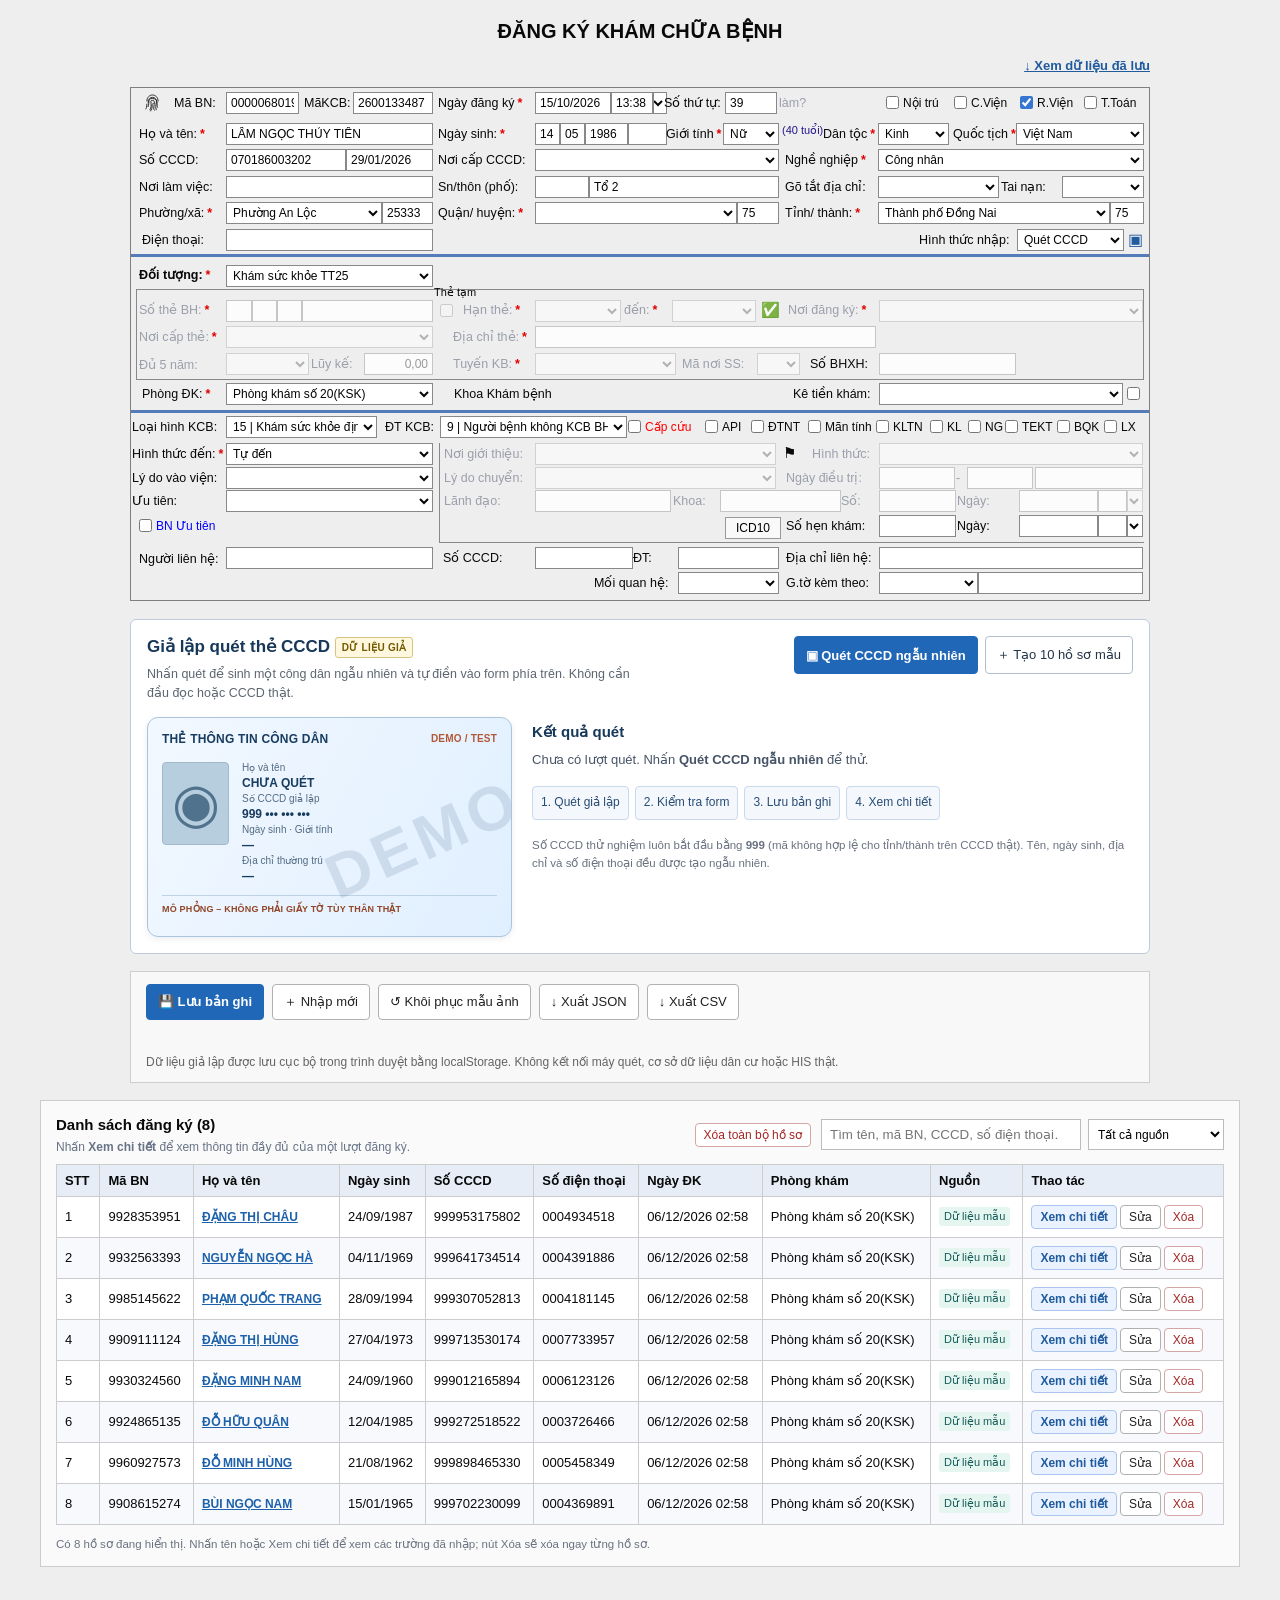
==== commit e0ff9c66: "Fix overlapping form labels" ====
--- a/ban-chay-truc-tiep.html
+++ b/ban-chay-truc-tiep.html
@@ -49,7 +49,7 @@
 .his-frame .divider { position: absolute; left: 0; width: 1018px; height: 3px; background: #547cb9; }
 .his-frame .panel { position: absolute; border: 1px solid #999; pointer-events: none; }
 .his-frame .fingerprint { position: absolute; left: 14px; top: 6px; width: 15px; height: 19px; }
-.his-frame .note { font-size: 11px; }
+.his-frame .note { font-size: 11px; line-height: 14px; }
 .his-frame .age { font-size: 11px; color: #24168e; font-weight: normal; }
 .his-frame .mini-button { position: absolute; min-height: 21px; border: 1px solid #999; background: #f9f9f9; padding: 0 5px; cursor: pointer; font-size: 12px; font-family: Arial; }
 .his-frame .mini-button:focus-visible { outline: 2px solid #3577c5; }
@@ -355,7 +355,7 @@
 
   // ────────────────── 1. THÔNG TIN BỆNH NHÂN ──────────────────
   label('Mã BN:', 43, 4, 53, {for: 'patient_code'});
-  input('patient_code', 95, 4, 77, '0000068019', { numeric: true, maxLength: 15 });
+  input('patient_code', 95, 4, 73, '0000068019', { numeric: true, maxLength: 15 });
   label('MãKCB:', 173, 4, 50, {for: 'visit_code'});
   input('visit_code', 222, 4, 80, '2600133487', { numeric: true, maxLength: 18 });
   label('Ngày đăng ký', 307, 4, 97, {star: true, for: 'registration_date'});
@@ -365,7 +365,7 @@
   label('Số thứ tự:', 533, 4, 62, {for: 'queue_number'});
   input('queue_number', 594, 4, 52, '39', {numeric: true});
   label('làm?', 648, 4, 42, {muted: true});
-  note('(40 tuổi)', 651, 24, 85, 'age');
+  note('(40 tuổi)', 651, 35, 40, 'age');
   checkbox('inpatient', 755, 4, 'Nội trú', {w: 68});
   checkbox('transferred', 823, 4, 'C.Viện', {w: 66});
   checkbox('discharged', 889, 4, 'R.Viện', {w: 64, checked: true});
@@ -374,7 +374,6 @@
   label('Họ và tên:', 8, 35, 86, {star: true, for: 'full_name'});
   input('full_name', 95, 35, 207, 'LÂM NGỌC THỦY TIÊN');
   label('Ngày sinh:', 307, 35, 97, {star: true, for: 'birth_day'});
-  note('(dd/MM/yyyy)', 307, 52, 100, 'muted');
   input('birth_day', 404, 35, 25, '14', {maxLength: 2, numeric:true, title:'Ngày sinh (ngày)'});
   input('birth_month', 429, 35, 25, '05', {maxLength: 2, numeric:true, title:'Ngày sinh (tháng)'});
   input('birth_year', 454, 35, 43, '1986', {maxLength: 4, numeric:true, title:'Ngày sinh (năm)'});
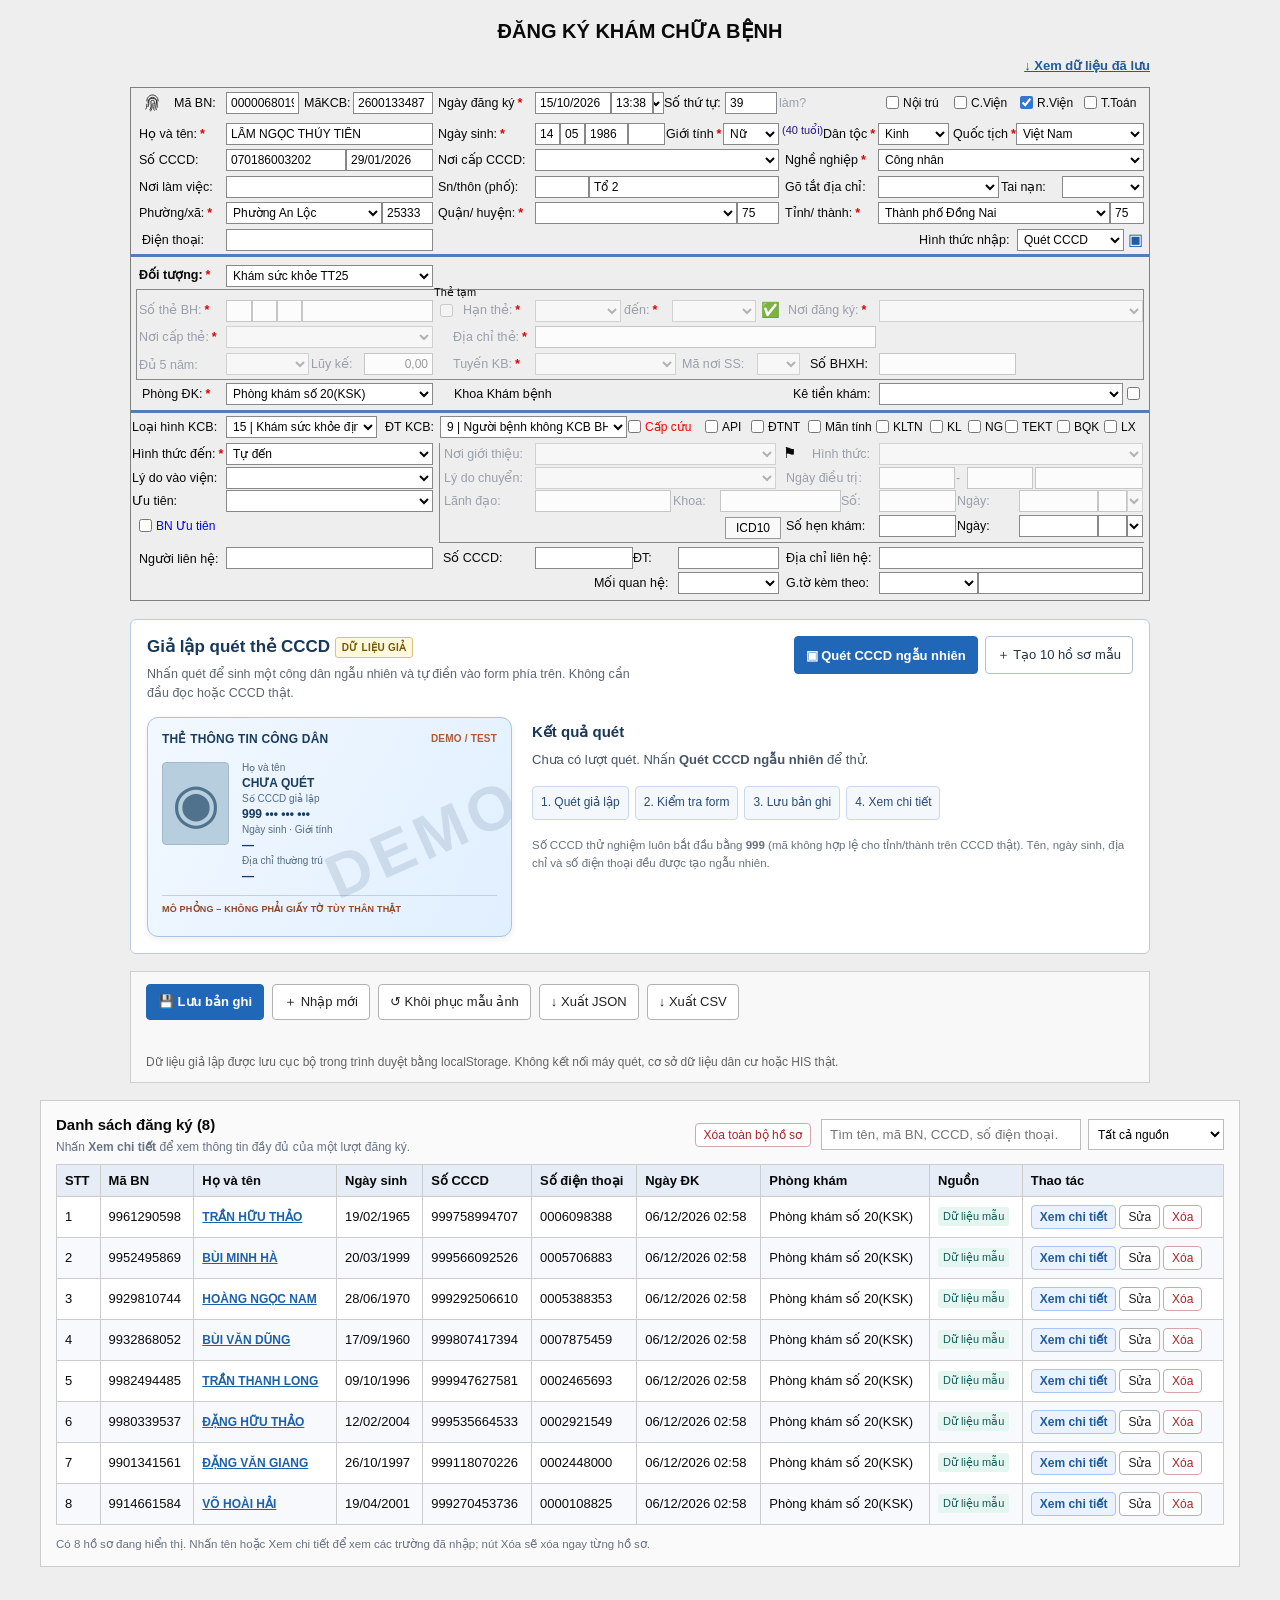
==== commit 452ed7c4: "Fix remaining form field overlaps" ====
--- a/ban-chay-truc-tiep.html
+++ b/ban-chay-truc-tiep.html
@@ -361,7 +361,7 @@
   label('Ngày đăng ký', 307, 4, 97, {star: true, for: 'registration_date'});
   input('registration_date', 404, 4, 76, '15/10/2026', { maxLength: 10, title: 'Định dạng dd/mm/yyyy' });
   input('registration_time', 480, 4, 42, '13:38', {maxLength: 5, title: 'HH:mm'});
-  select('registration_time_list', 522, 4, 14, [''], '', {title: 'Chọn giờ'});
+  select('registration_time_list', 522, 4, 11, [''], '', {title: 'Chọn giờ'});
   label('Số thứ tự:', 533, 4, 62, {for: 'queue_number'});
   input('queue_number', 594, 4, 52, '39', {numeric: true});
   label('làm?', 648, 4, 42, {muted: true});
@@ -374,10 +374,10 @@
   label('Họ và tên:', 8, 35, 86, {star: true, for: 'full_name'});
   input('full_name', 95, 35, 207, 'LÂM NGỌC THỦY TIÊN');
   label('Ngày sinh:', 307, 35, 97, {star: true, for: 'birth_day'});
-  input('birth_day', 404, 35, 25, '14', {maxLength: 2, numeric:true, title:'Ngày sinh (ngày)'});
+  input('birth_day', 404, 35, 25, '14', {maxLength: 2, numeric:true, title:'Ngày sinh theo định dạng dd/MM/yyyy (ngày)'});
   input('birth_month', 429, 35, 25, '05', {maxLength: 2, numeric:true, title:'Ngày sinh (tháng)'});
   input('birth_year', 454, 35, 43, '1986', {maxLength: 4, numeric:true, title:'Ngày sinh (năm)'});
-  input('birth_extra', 497, 35, 39, '');
+  input('birth_extra', 497, 35, 37, '');
   label('Giới tính', 535, 35, 56, {star: true, for: 'gender'});
   select('gender', 592, 35, 56, ['', 'Nam', 'Nữ', 'Khác'], 'Nữ');
   label('Dân tộc', 692, 35, 55, {star: true, for: 'ethnicity'});
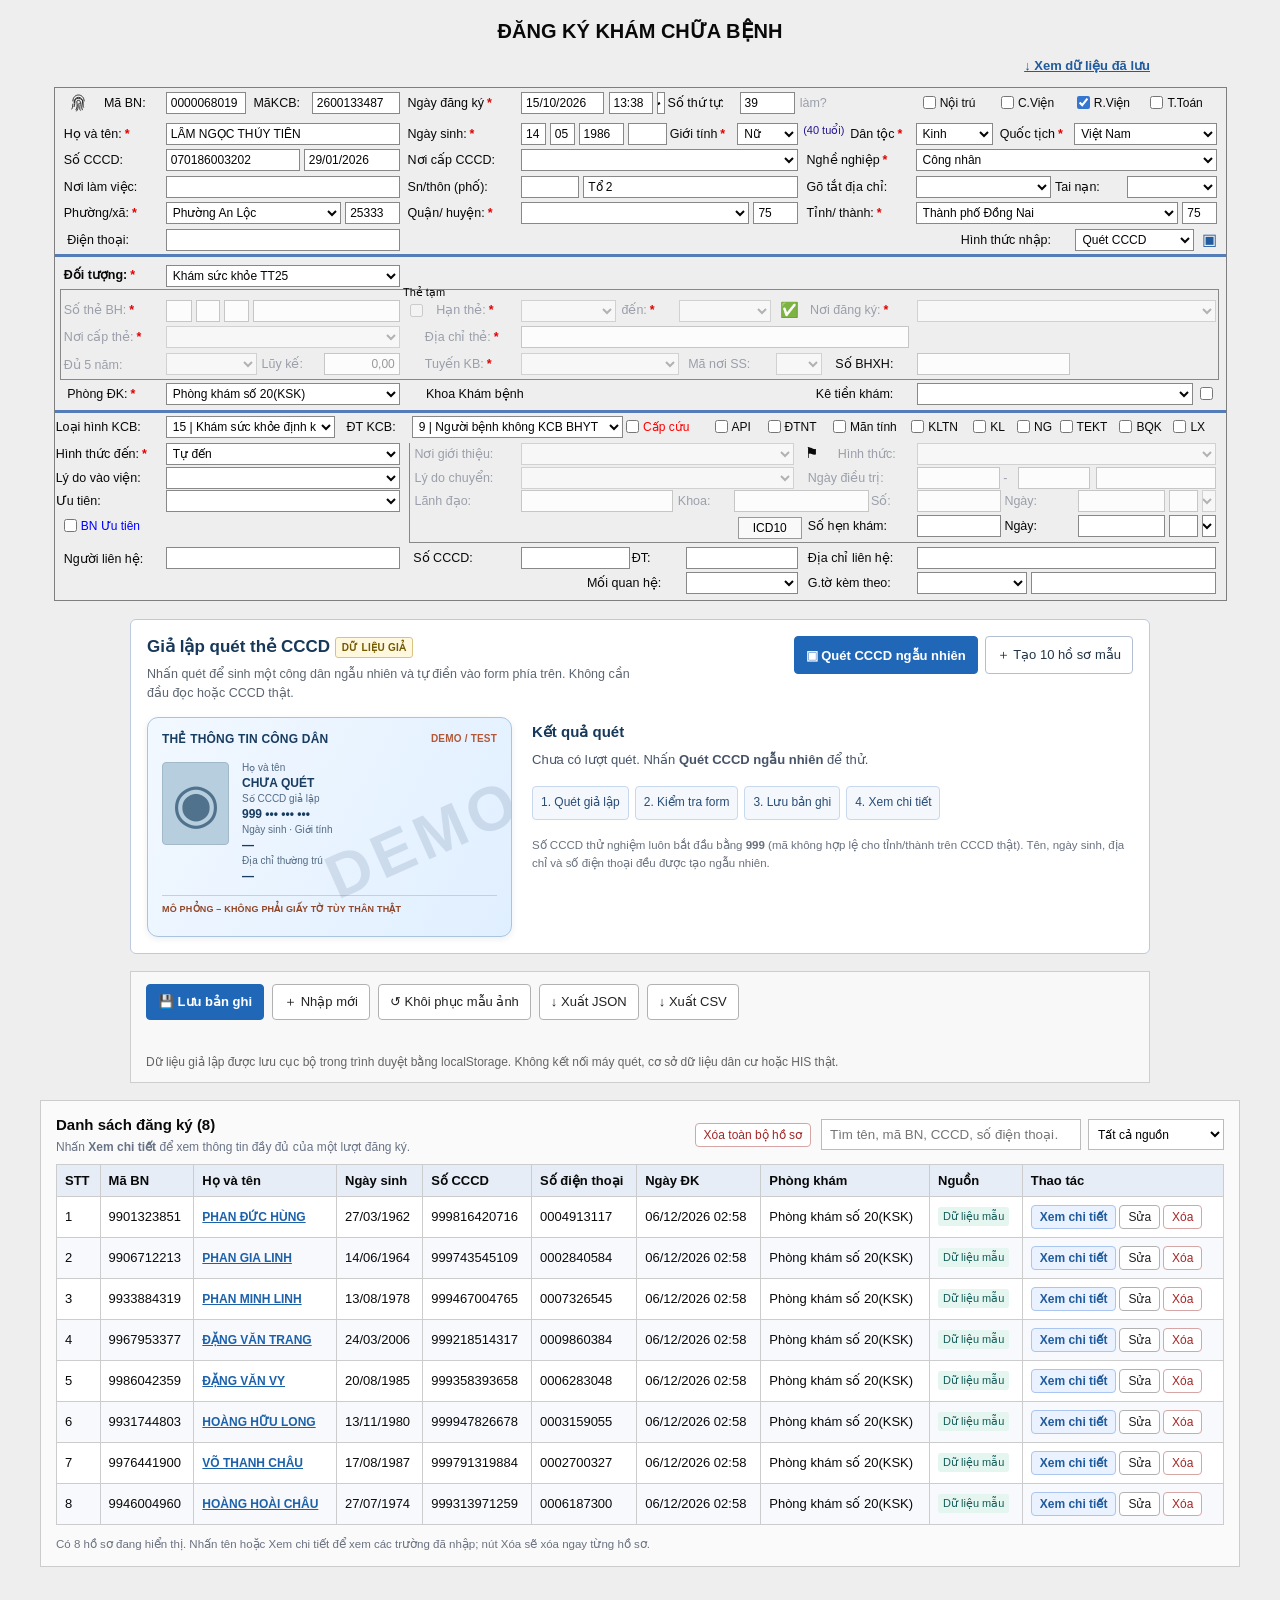
==== commit 661b82aa: "Add spacing between form fields" ====
--- a/ban-chay-truc-tiep.html
+++ b/ban-chay-truc-tiep.html
@@ -11,9 +11,9 @@
 body { margin: 0; min-width: 320px; font-family: Arial, Tahoma, sans-serif; background: #eee; }
 main { padding: 0 12px 36px; }
 h1 { text-align: center; font-size: 20px; font-weight: 700; line-height: 25px; margin: 19px 0 40px; }
-.stage-scroll { max-width: 1020px; width: 100%; margin: 0 auto; overflow-x: auto; overflow-y: hidden; }
+.stage-scroll { max-width: 1173px; width: 100%; margin: 0 auto; overflow-x: auto; overflow-y: hidden; }
 .his-frame {
-  width: 1020px; height: 514px; position: relative; display: block;
+  width: 1173px; height: 514px; position: relative; display: block;
   background: #eee; border: 1px solid #7f7f7f; font-family: Arial, Tahoma, sans-serif;
   font-size: 12.5px; line-height: normal; flex-shrink: 0;
 }
@@ -46,7 +46,7 @@
 .his-frame .checkbox-field.muted { color: #9a9faa; }
 .his-frame .checkbox-field.blue { color: blue; }
 .his-frame .checkbox-field.red { color: red; }
-.his-frame .divider { position: absolute; left: 0; width: 1018px; height: 3px; background: #547cb9; }
+.his-frame .divider { position: absolute; left: 0; width: 100%; height: 3px; background: #547cb9; }
 .his-frame .panel { position: absolute; border: 1px solid #999; pointer-events: none; }
 .his-frame .fingerprint { position: absolute; left: 14px; top: 6px; width: 15px; height: 19px; }
 .his-frame .note { font-size: 11px; line-height: 14px; }
@@ -257,7 +257,7 @@
 <script>
 'use strict';
 
-// HIS form mô phỏng. Mọi tọa độ tính theo pixel tương đối với khung 1020 × 514.
+// HIS form mô phỏng. Tọa độ gốc được giãn ngang để tạo khoảng cách giữa các trường.
 // Các control là <input>, <select>, <button> HTML THẬT, không phải ảnh nền.
 (() => {
   const form = document.getElementById('registration-form');
@@ -273,9 +273,10 @@
   let records = [];
 
   function pos(el, x, y, w, h) {
-    el.style.left = `${x}px`;
+    const field = el.matches('input:not([type=checkbox]), select');
+    el.style.left = `${x * 1.15 + (field ? 2 : 0)}px`;
     el.style.top = `${y}px`;
-    if (w !== undefined) el.style.width = `${w}px`;
+    if (w !== undefined) el.style.width = `${w * 1.15 - (field ? 4 : 0)}px`;
     if (h !== undefined) el.style.height = `${h}px`;
     return el;
   }
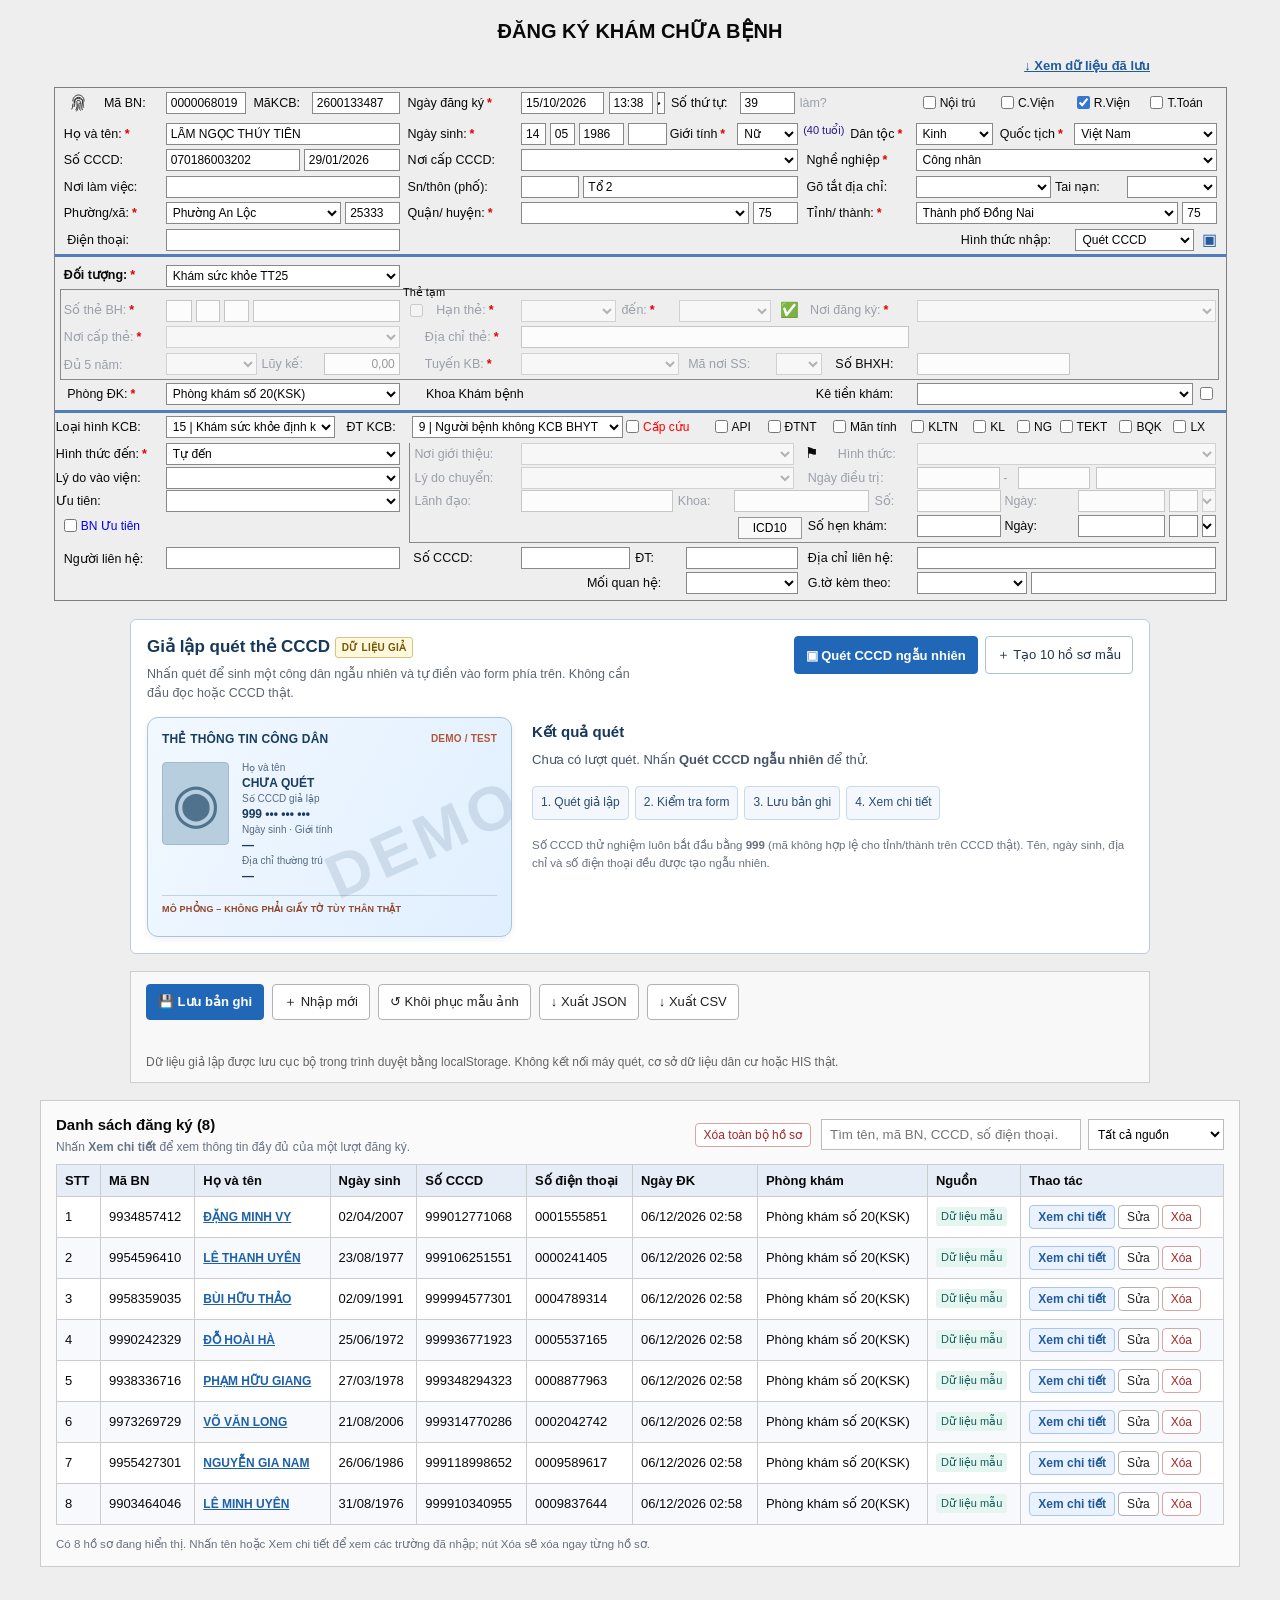
==== commit 54b7f72f: "Improve spacing around remaining labels" ====
--- a/ban-chay-truc-tiep.html
+++ b/ban-chay-truc-tiep.html
@@ -363,7 +363,7 @@
   input('registration_date', 404, 4, 76, '15/10/2026', { maxLength: 10, title: 'Định dạng dd/mm/yyyy' });
   input('registration_time', 480, 4, 42, '13:38', {maxLength: 5, title: 'HH:mm'});
   select('registration_time_list', 522, 4, 11, [''], '', {title: 'Chọn giờ'});
-  label('Số thứ tự:', 533, 4, 62, {for: 'queue_number'});
+  label('Số thứ tự:', 536, 4, 59, {for: 'queue_number'});
   input('queue_number', 594, 4, 52, '39', {numeric: true});
   label('làm?', 648, 4, 42, {muted: true});
   note('(40 tuổi)', 651, 35, 40, 'age');
@@ -503,7 +503,7 @@
   input('leader', 404, 402, 136, '', {disabled:true});
   label('Khoa:', 542, 402, 47, {muted:true, for:'referred_department'});
   input('referred_department', 589, 402, 121, '', {disabled:true});
-  label('Số:', 710, 402, 38, {muted:true, for:'transfer_number'});
+  label('Số:', 713, 402, 35, {muted:true, for:'transfer_number'});
   input('transfer_number', 748, 402, 77, '', {disabled:true});
   label('Ngày:', 826, 402, 62, {muted:true, for:'transfer_date'});
   input('transfer_date', 888, 402, 79, '', {disabled:true});
@@ -523,7 +523,7 @@
   input('contact_name', 95, 459, 207);
   label('Số CCCD:', 312, 459, 92, {for:'contact_id'});
   input('contact_id', 404, 459, 98, '', {numeric:true});
-  label('ĐT:', 502, 459, 45, {for:'contact_phone'});
+  label('ĐT:', 505, 459, 45, {for:'contact_phone'});
   input('contact_phone', 547, 459, 101, '', {type:'tel'});
   label('Địa chỉ liên hệ:', 655, 459, 93, {for:'contact_address'});
   input('contact_address', 748, 459, 264);
